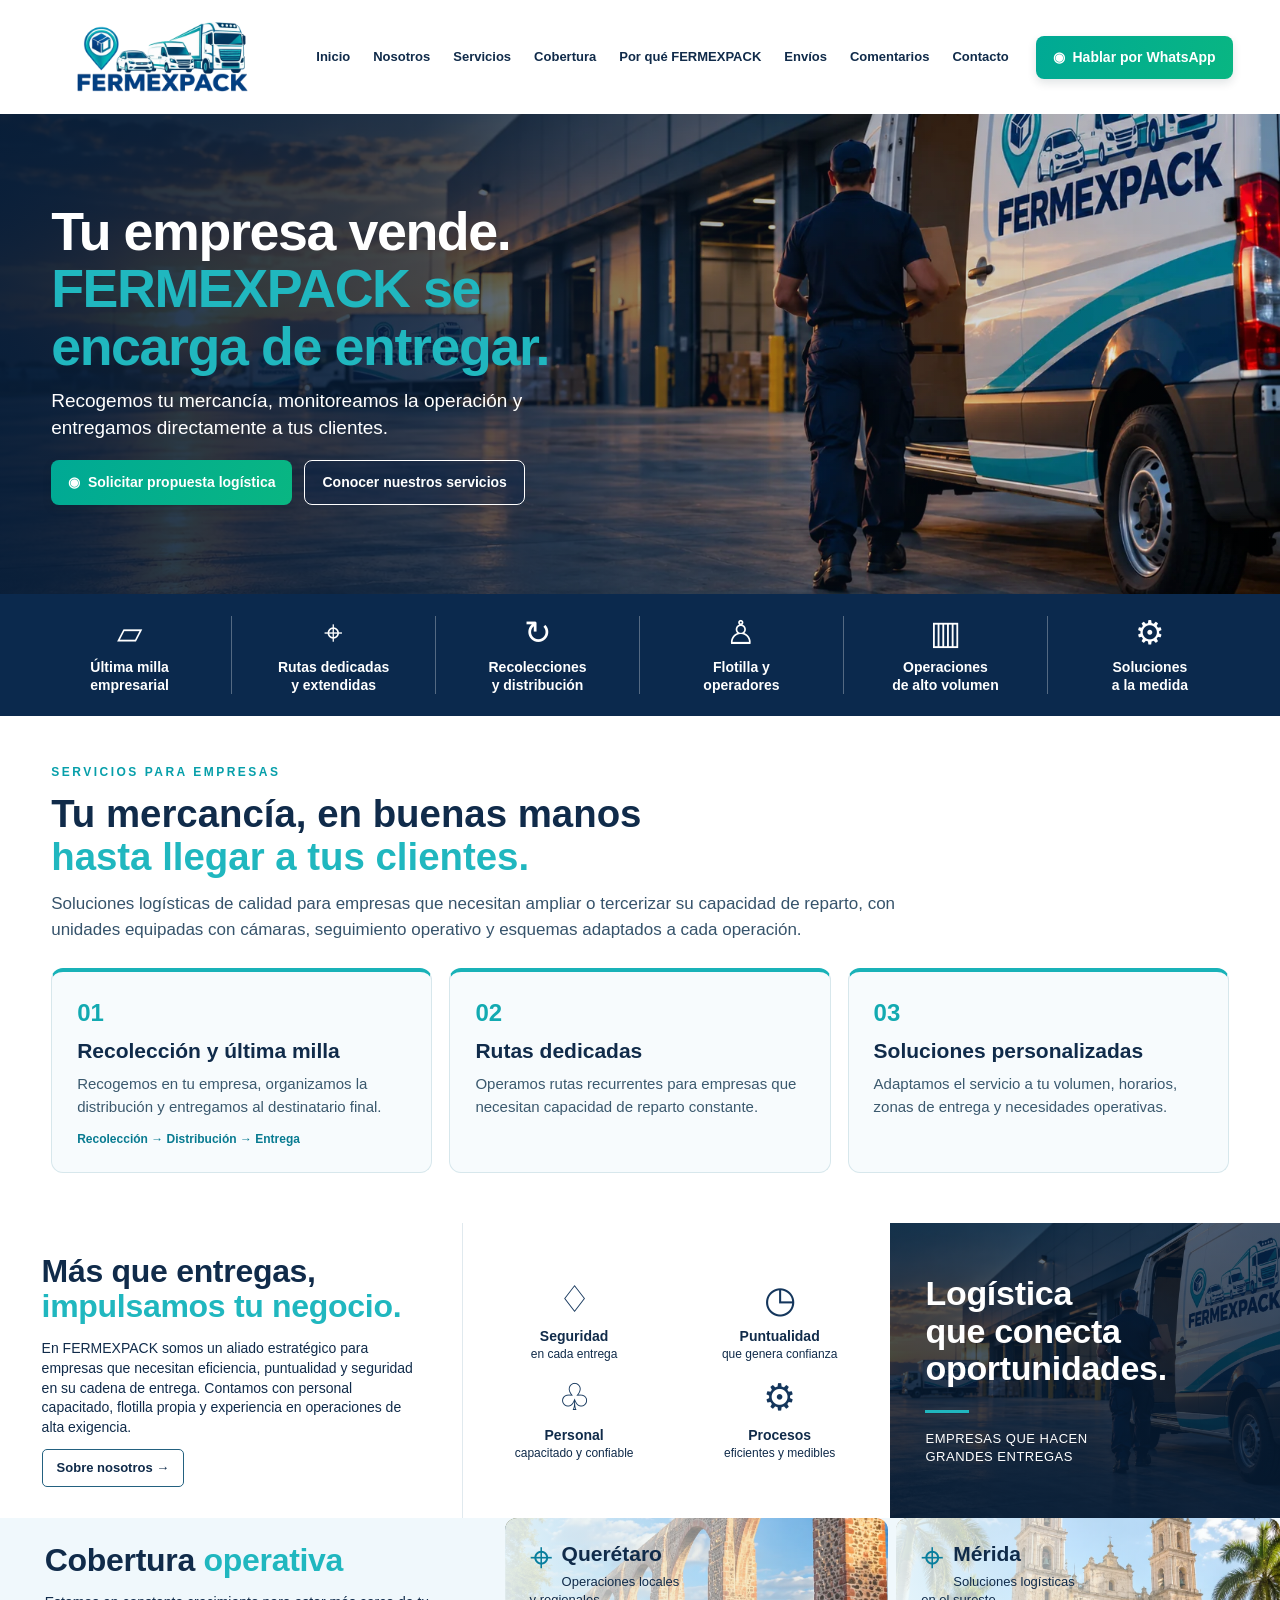
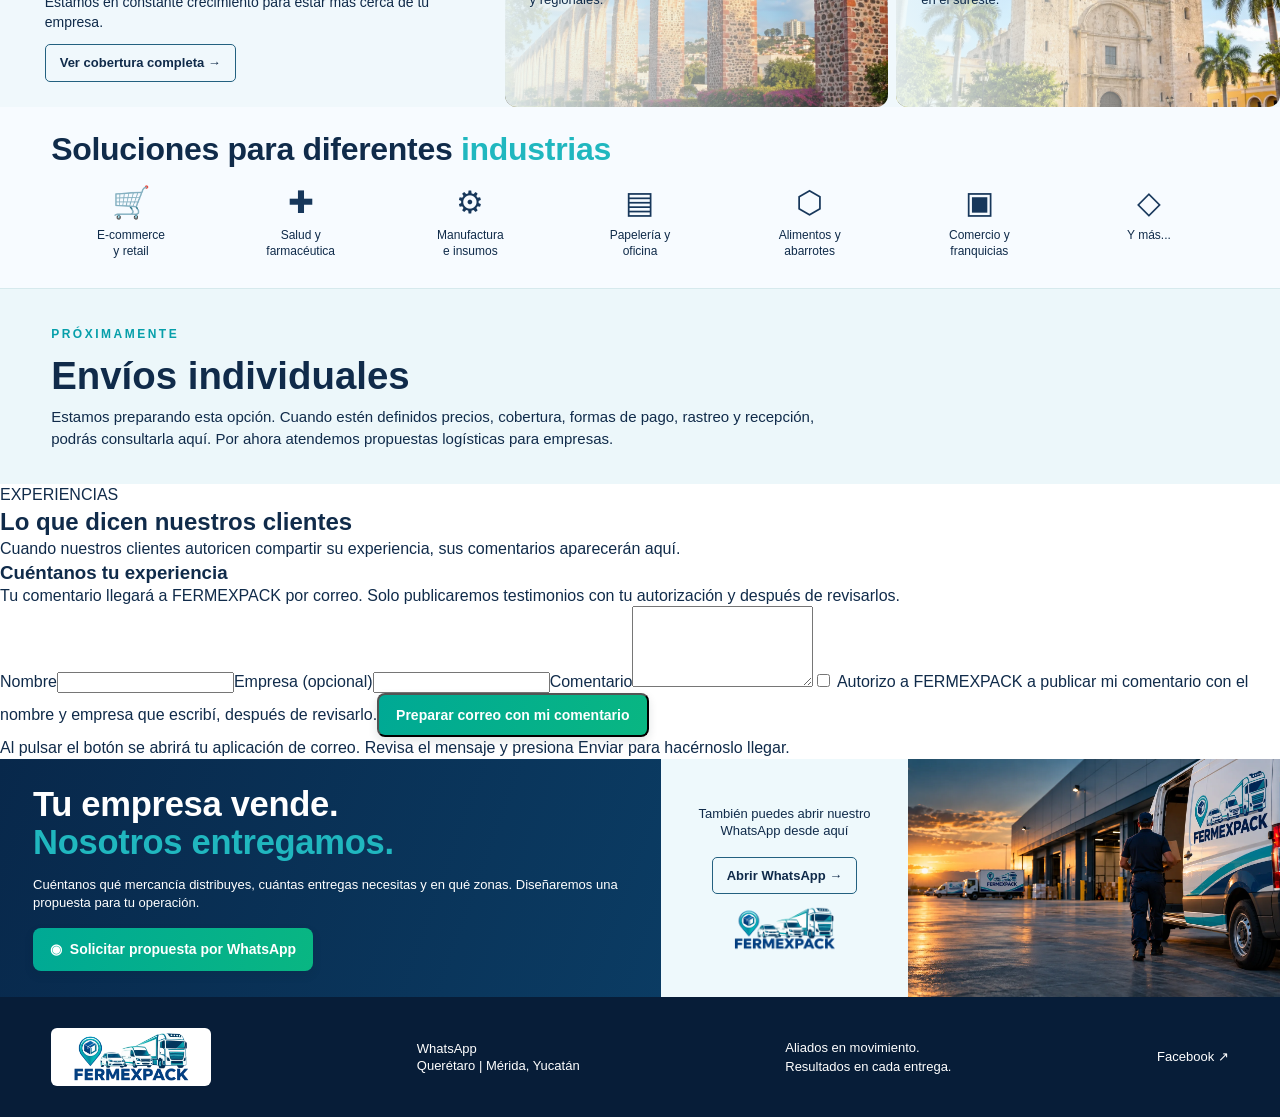
==== index.html @ 45c627aa "Add customer comment intake and search metadata" ====
<!doctype html>
<html lang="es"><head><meta charset="utf-8"><meta name="viewport" content="width=device-width, initial-scale=1"><meta name="description" content="FERMEXPACK: soluciones de última milla y distribución para empresas en Querétaro y Mérida."><title>FERMEXPACK | Soluciones logísticas para empresas</title><link rel="canonical" href="https://fermex.net/"><meta property="og:title" content="FERMEXPACK | Soluciones logísticas para empresas"><meta property="og:description" content="Tu empresa vende. FERMEXPACK se encarga de entregar. Recolección, distribución y última milla para empresas."><meta property="og:image" content="https://fermex.net/hero.webp"><link rel="stylesheet" href="styles.css"></head>
<body>
<header class="header"><a class="brand" href="#inicio" aria-label="FERMEXPACK inicio"><img src="logo.webp" alt="FERMEXPACK"></a><nav aria-label="Navegación principal"><a href="#inicio">Inicio</a><a href="#nosotros">Nosotros</a><a href="#servicios">Servicios</a><a href="#cobertura">Cobertura</a><a href="#porque">Por qué FERMEXPACK</a><a href="#envios">Envíos</a><a href="#comentarios">Comentarios</a><a href="#contacto">Contacto</a></nav><a class="btn green head-btn" href="https://wa.me/message/UJFLVN4UNVBDH1" target="_blank" rel="noopener">◉ &nbsp;Hablar por WhatsApp</a></header>
<main>
<section class="hero" id="inicio"><div class="hero-copy"><h1>Tu empresa vende.<br><em>FERMEXPACK se encarga de entregar.</em></h1><p>Recogemos tu mercancía, monitoreamos la operación y entregamos directamente a tus clientes.</p><div class="actions"><a class="btn green" href="https://wa.me/message/UJFLVN4UNVBDH1" target="_blank" rel="noopener">◉ &nbsp;Solicitar propuesta logística</a><a class="btn outline" href="#servicios">Conocer nuestros servicios</a></div></div></section>
<section class="services" id="servicios" aria-label="Nuestros servicios"><div><span>▱</span>Última milla<br>empresarial</div><div><span>⌖</span>Rutas dedicadas<br>y extendidas</div><div><span>↻</span>Recolecciones<br>y distribución</div><div><span>♙</span>Flotilla y<br>operadores</div><div><span>▥</span>Operaciones<br>de alto volumen</div><div><span>⚙</span>Soluciones<br>a la medida</div></section>
<section class="modalities"><div class="modalities-heading"><span>SERVICIOS PARA EMPRESAS</span><h2>Tu mercancía, en buenas manos<br><em>hasta llegar a tus clientes.</em></h2><p>Soluciones logísticas de calidad para empresas que necesitan ampliar o tercerizar su capacidad de reparto, con unidades equipadas con cámaras, seguimiento operativo y esquemas adaptados a cada operación.</p></div><div class="mode-grid"><article><b>01</b><h3>Recolección y última milla</h3><p>Recogemos en tu empresa, organizamos la distribución y entregamos al destinatario final.</p><div class="flow">Recolección → Distribución → Entrega</div></article><article><b>02</b><h3>Rutas dedicadas</h3><p>Operamos rutas recurrentes para empresas que necesitan capacidad de reparto constante.</p></article><article><b>03</b><h3>Soluciones personalizadas</h3><p>Adaptamos el servicio a tu volumen, horarios, zonas de entrega y necesidades operativas.</p></article></div></section>
<section class="about" id="nosotros"><div class="about-copy"><h2>Más que entregas,<br><em>impulsamos tu negocio.</em></h2><p>En FERMEXPACK somos un aliado estratégico para empresas que necesitan eficiencia, puntualidad y seguridad en su cadena de entrega. Contamos con personal capacitado, flotilla propia y experiencia en operaciones de alta exigencia.</p><a class="small-btn" href="#porque">Sobre nosotros →</a></div><div class="benefits" id="porque"><div><span>♢</span><strong>Seguridad</strong><small>en cada entrega</small></div><div><span>◷</span><strong>Puntualidad</strong><small>que genera confianza</small></div><div><span>♧</span><strong>Personal</strong><small>capacitado y confiable</small></div><div><span>⚙</span><strong>Procesos</strong><small>eficientes y medibles</small></div></div><div class="about-image"><h2>Logística<br>que conecta<br>oportunidades.</h2><i></i><p>EMPRESAS QUE HACEN<br>GRANDES ENTREGAS</p></div></section>
<section class="coverage" id="cobertura"><div class="coverage-intro"><h2>Cobertura <em>operativa</em></h2><p>Estamos en constante crecimiento para estar más cerca de tu empresa.</p><a class="small-btn" href="#contacto">Ver cobertura completa →</a></div><article class="city qro"><span>⌖</span><h3>Querétaro</h3><p>Operaciones locales<br>y regionales.</p></article><article class="city mda"><span>⌖</span><h3>Mérida</h3><p>Soluciones logísticas<br>en el sureste.</p></article></section>
<section class="industries"><h2>Soluciones para diferentes <em>industrias</em></h2><div class="industry-grid"><div><span>🛒</span>E-commerce<br>y retail</div><div><span>✚</span>Salud y<br>farmacéutica</div><div><span>⚙</span>Manufactura<br>e insumos</div><div><span>▤</span>Papelería y<br>oficina</div><div><span>⬡</span>Alimentos y<br>abarrotes</div><div><span>▣</span>Comercio y<br>franquicias</div><div><span>◇</span>Y más...</div></div></section>
<section class="future" id="envios"><span>PRÓXIMAMENTE</span><h2>Envíos individuales</h2><p>Estamos preparando esta opción. Cuando estén definidos precios, cobertura, formas de pago, rastreo y recepción, podrás consultarla aquí. Por ahora atendemos propuestas logísticas para empresas.</p></section>
<section class="reviews" id="comentarios"><div class="reviews-intro"><span>EXPERIENCIAS</span><h2>Lo que dicen nuestros clientes</h2><p>Cuando nuestros clientes autoricen compartir su experiencia, sus comentarios aparecerán aquí.</p></div><div class="reviews-form"><h3>Cuéntanos tu experiencia</h3><p>Tu comentario llegará a FERMEXPACK por correo. Solo publicaremos testimonios con tu autorización y después de revisarlos.</p><form id="comment-form"><label for="review-name">Nombre</label><input id="review-name" name="nombre" required maxlength="80" autocomplete="name"><label for="review-company">Empresa (opcional)</label><input id="review-company" name="empresa" maxlength="100"><label for="review-message">Comentario</label><textarea id="review-message" name="comentario" required maxlength="1000" rows="5"></textarea><label class="review-consent"><input id="review-consent" type="checkbox" required> Autorizo a FERMEXPACK a publicar mi comentario con el nombre y empresa que escribí, después de revisarlo.</label><button class="btn green" type="submit">Preparar correo con mi comentario</button><p class="review-note">Al pulsar el botón se abrirá tu aplicación de correo. Revisa el mensaje y presiona Enviar para hacérnoslo llegar.</p></form></div></section><section class="contact" id="contacto"><div class="contact-copy"><h2>Tu empresa vende.<br><em>Nosotros entregamos.</em></h2><p>Cuéntanos qué mercancía distribuyes, cuántas entregas necesitas y en qué zonas. Diseñaremos una propuesta para tu operación.</p><a class="btn green" href="https://wa.me/message/UJFLVN4UNVBDH1" target="_blank" rel="noopener">◉ &nbsp;Solicitar propuesta por WhatsApp</a></div><div class="contact-card"><p>También puedes abrir nuestro WhatsApp desde aquí</p><a class="small-btn" href="https://wa.me/message/UJFLVN4UNVBDH1" target="_blank" rel="noopener">Abrir WhatsApp →</a><img src="logo.webp" alt="FERMEXPACK"></div><div class="contact-van" aria-hidden="true"></div></section>
</main>
<footer><img src="logo.webp" alt="FERMEXPACK"><div><a href="https://wa.me/message/UJFLVN4UNVBDH1" target="_blank" rel="noopener">WhatsApp</a><br>Querétaro | Mérida, Yucatán</div><p>Aliados en movimiento.<br>Resultados en cada entrega.</p><a href="https://www.facebook.com/share/1Puuy7HUQY/?mibextid=wwXIfr" target="_blank" rel="noopener">Facebook ↗</a></footer>
<script>document.getElementById('comment-form').addEventListener('submit',function(event){event.preventDefault();if(!this.reportValidity())return;const name=document.getElementById('review-name').value.trim(),company=document.getElementById('review-company').value.trim(),message=document.getElementById('review-message').value.trim();if(!name||!message)return;const subject='Comentario para FERMEXPACK';const body='Nombre: '+name+'\nEmpresa: '+(company||'No indicada')+'\n\nComentario:\n'+message+'\n\nAutorizo la publicación de este comentario después de su revisión: Sí';window.location.href='mailto:fermexpack@gmail.com?subject='+encodeURIComponent(subject)+'&body='+encodeURIComponent(body);});</script></body></html>
---- styles.css ----
:root{--navy:#0b2c50;--deep:#071e38;--teal:#20b7bf;--green:#0bae88;--ink:#102b4a}*{box-sizing:border-box}html{scroll-behavior:smooth}body{margin:0;font:16px/1.35 Arial,Helvetica,sans-serif;color:var(--ink)}a{text-decoration:none;color:inherit}h1,h2,h3,p{margin:0}em{font-style:normal;color:var(--teal)}.header{height:114px;display:flex;align-items:center;gap:27px;padding:8px 3.7%;background:white}.brand{flex:none}.brand img{display:block;width:230px;max-height:95px;object-fit:contain}.header nav{display:flex;gap:23px;align-items:center;margin-left:auto;white-space:nowrap;font-size:13px;font-weight:700}.header nav a:hover{color:#049ba8}.btn{display:inline-flex;justify-content:center;align-items:center;min-height:43px;padding:12px 17px;border-radius:8px;font-size:14px;font-weight:700;text-align:center}.green{color:#fff;background:linear-gradient(110deg,#00a995,#09b682);box-shadow:0 4px 10px #001e261f}.head-btn{white-space:nowrap}.hero{min-height:480px;display:flex;align-items:center;color:#fff;background:linear-gradient(90deg,#071d38ee 0%,#071d38c0 33%,#071d3848 60%,#071d3805 100%),url('hero.webp') center 56%/cover}.hero-copy{max-width:565px;padding:35px 4%}.hero h1{font-size:clamp(42px,4.6vw,67px);line-height:1.06;letter-spacing:-1.4px;margin-bottom:13px}.hero p{max-width:460px;font-size:17px;line-height:1.42}.actions{display:flex;gap:12px;flex-wrap:wrap;margin-top:18px}.outline{border:1px solid #fff;color:#fff;background:#0d254766}.services{display:grid;grid-template-columns:repeat(6,1fr);background:#0b294d;color:#fff;padding:22px 2.2%}.services>div{text-align:center;border-right:1px solid #ffffff4d;padding:0 10px;font-size:14px;font-weight:600;line-height:1.3}.services>div:last-child{border:0}.services span{display:block;font-size:33px;font-weight:400;line-height:1;margin-bottom:9px}.about{display:grid;grid-template-columns:1.08fr 1fr .91fr;min-height:260px}.about-copy{padding:31px 9%}.about h2,.coverage h2,.industries h2,.contact h2{font-size:clamp(27px,2.5vw,37px);line-height:1.1;margin-bottom:15px;letter-spacing:-.3px}.about-copy p,.coverage-intro p{font-size:14px;line-height:1.4;margin-bottom:12px}.small-btn{display:inline-block;border:1px solid #236180;border-radius:5px;padding:9px 14px;font-weight:700;font-size:13px}.benefits{display:grid;grid-template-columns:1fr 1fr;align-content:center;gap:16px;padding:16px;border-left:1px solid #e0e9ee;text-align:center}.benefits>div{display:flex;flex-direction:column;align-items:center}.benefits span{font-size:37px;line-height:1.1;color:#14365c;margin-bottom:7px}.benefits strong{font-size:14px}.benefits small{font-size:12px}.about-image{display:flex;flex-direction:column;justify-content:center;padding:28px 9%;color:#fff;background:linear-gradient(#061c35a0,#061c35df),url('hero.webp') 82% center/cover}.about-image h2{font-size:34px}.about-image i{width:44px;height:3px;background:var(--teal);margin:8px 0 17px}.about-image p{font-size:13px;letter-spacing:.5px}.coverage{display:grid;grid-template-columns:1.1fr .85fr .85fr;gap:8px;background:#f0f8fc}.coverage-intro{padding:25px 9%}.city{min-height:175px;position:relative;overflow:hidden;border-radius:12px;padding:19px 25px;background-position:center;background-size:cover}.city:before{content:"";position:absolute;inset:0;background:linear-gradient(90deg,#eef9fbe8,#eef9fb66 66%,#eef9fb00)}.city>*{position:relative}.city span{float:left;margin-right:9px;color:#087e9d;font-size:40px;line-height:1}.city h3{font-size:21px;margin:3px 0 5px}.city p{font-size:13px}.qro{background-image:url('queretaro.webp')}.mda{background-image:url('merida.webp')}.industries{background:#f7fbff;padding:25px 4% 29px}.industries h2{margin-bottom:20px}.industry-grid{display:grid;grid-template-columns:repeat(7,1fr);gap:10px;text-align:center}.industry-grid div{font-size:12px}.industry-grid span{display:block;font-size:31px;color:#17375b;margin-bottom:9px;line-height:1}.contact{display:grid;grid-template-columns:1.6fr .6fr .9fr;min-height:220px;color:#fff;background:linear-gradient(110deg,#08284b,#0d4c77)}.contact-copy{padding:26px 5%}.contact h2{font-size:clamp(29px,2.7vw,40px)}.contact p{font-size:13px;margin-bottom:17px}.contact-card{display:flex;flex-direction:column;align-items:center;justify-content:center;text-align:center;background:#eef9fc;color:var(--ink);padding:15px}.contact-card p{max-width:180px}.contact-card img{width:135px;margin-top:12px}.contact-van{background:url('hero.webp') 86% 38%/cover}footer{display:flex;align-items:center;justify-content:space-between;gap:25px;background:#071d38;color:#fff;min-height:120px;padding:15px 4%;font-size:13px}footer img{width:160px;background:#fff;border-radius:6px;padding:3px}footer p{line-height:1.5}
@media(max-width:1160px){.header{height:auto;flex-wrap:wrap}.brand img{width:185px}.header nav{order:3;width:100%;justify-content:center;flex-wrap:wrap;margin:0;padding:7px 0}.head-btn{margin-left:auto}.services{grid-template-columns:repeat(3,1fr);row-gap:17px}.services>div:nth-child(3){border:0}}
@media(max-width:760px){.header{gap:8px;padding:10px 5%}.brand img{width:145px}.head-btn{font-size:11px;padding:9px;min-height:35px}.header nav{gap:10px;font-size:11px}.hero{min-height:560px;align-items:flex-end;background-position:67% center;background-image:linear-gradient(0deg,#071d38f5 0%,#071d38d4 48%,#071d3820 100%),url('hero.webp')}.hero-copy{padding:25px 6%}.hero h1{font-size:43px}.hero p{font-size:15px}.services{grid-template-columns:repeat(2,1fr)}.services>div:nth-child(3){border-right:1px solid #ffffff4d}.services>div:nth-child(2n){border:0}.about,.coverage,.contact{grid-template-columns:1fr}.about-copy{padding:30px 6%}.benefits{border:0;min-height:245px}.about-image{min-height:210px}.coverage-intro{padding:24px 6%}.city{min-height:185px}.industry-grid{grid-template-columns:repeat(3,1fr);row-gap:25px}.industries{padding:25px 6%}.contact-copy{padding:30px 6%}.contact-card{min-height:155px}.contact-van{min-height:180px}footer{flex-wrap:wrap;padding:20px 6%}}

.hero-copy{max-width:700px}.hero h1{font-size:clamp(41px,4.2vw,63px);line-height:1.07}.hero p{max-width:570px;font-size:19px}.modalities{padding:44px 4% 50px;background:#fff}.modalities-heading{max-width:860px;margin-bottom:24px}.modalities-heading span,.future>span{font-size:12px;font-weight:800;letter-spacing:2.5px;color:#069faa}.modalities h2,.future h2{font-size:clamp(29px,3vw,41px);line-height:1.12;margin:10px 0 13px}.modalities-heading p{font-size:17px;line-height:1.55;color:#36536b}.mode-grid{display:grid;grid-template-columns:repeat(3,1fr);gap:17px}.mode-grid article{min-height:200px;padding:25px;border:1px solid #d7e7ec;border-top:4px solid #19b2b8;border-radius:12px;background:#f7fbfd}.mode-grid b{font-size:24px;color:#13aab1}.mode-grid h3{font-size:21px;margin:8px 0}.mode-grid p{font-size:15px;line-height:1.48;color:#3b596e}.flow{font-size:12px;font-weight:700;color:#087b91;margin-top:13px}.future{padding:33px 4%;background:#ecf7fa;border-top:1px solid #d6e9ed}.future p{font-size:15px;line-height:1.5;max-width:800px}.future h2{margin-bottom:9px}@media(max-width:760px){.hero-copy{max-width:none}.hero h1{font-size:clamp(37px,9vw,45px)}.hero p{font-size:16px}.modalities{padding:35px 6%}.mode-grid{grid-template-columns:1fr}.mode-grid article{min-height:0}.future{padding:32px 6%}}
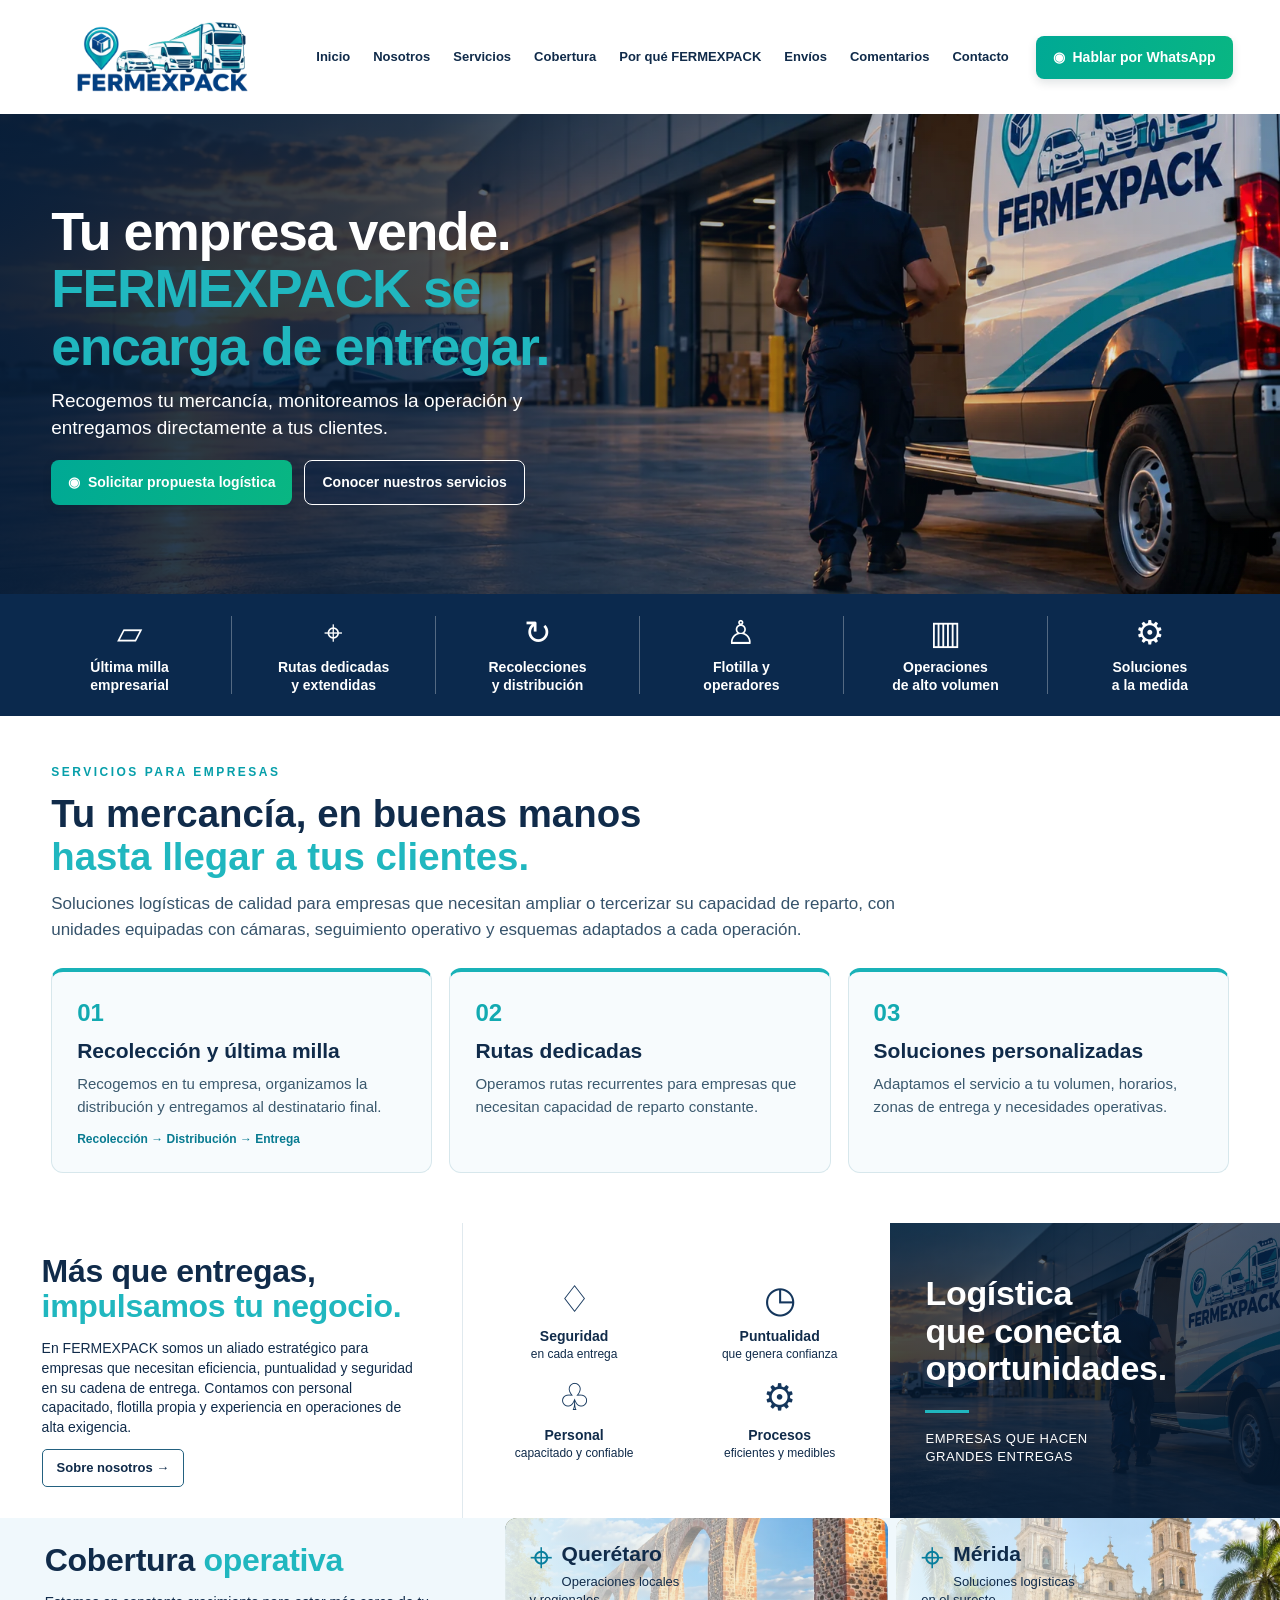
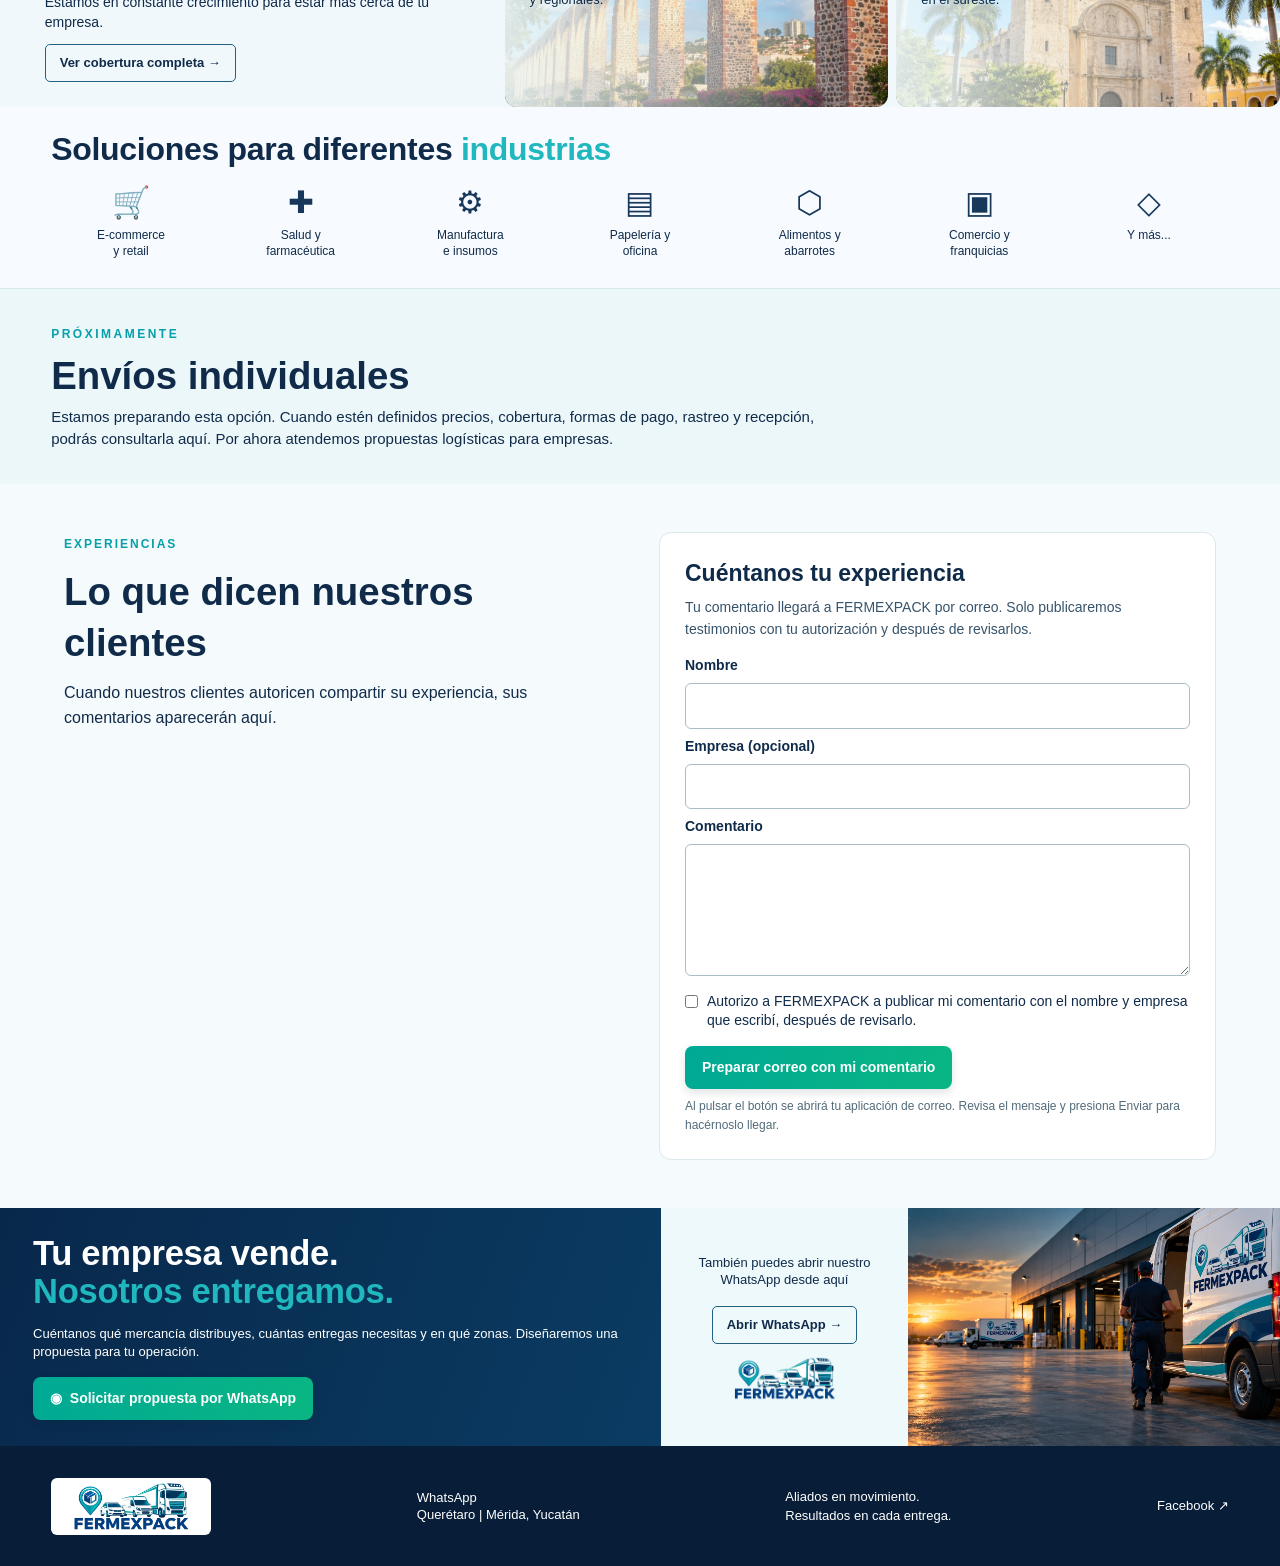
==== commit 86cff3c5: "Keep preview metadata until custom domain is connected" ====
--- a/index.html
+++ b/index.html
@@ -1,5 +1,5 @@
 <!doctype html>
-<html lang="es"><head><meta charset="utf-8"><meta name="viewport" content="width=device-width, initial-scale=1"><meta name="description" content="FERMEXPACK: soluciones de última milla y distribución para empresas en Querétaro y Mérida."><title>FERMEXPACK | Soluciones logísticas para empresas</title><link rel="canonical" href="https://fermex.net/"><meta property="og:title" content="FERMEXPACK | Soluciones logísticas para empresas"><meta property="og:description" content="Tu empresa vende. FERMEXPACK se encarga de entregar. Recolección, distribución y última milla para empresas."><meta property="og:image" content="https://fermex.net/hero.webp"><link rel="stylesheet" href="styles.css"></head>
+<html lang="es"><head><meta charset="utf-8"><meta name="viewport" content="width=device-width, initial-scale=1"><meta name="description" content="FERMEXPACK: soluciones de última milla y distribución para empresas en Querétaro y Mérida."><title>FERMEXPACK | Soluciones logísticas para empresas</title><meta property="og:title" content="FERMEXPACK | Soluciones logísticas para empresas"><meta property="og:description" content="Tu empresa vende. FERMEXPACK se encarga de entregar. Recolección, distribución y última milla para empresas."><meta property="og:image" content="https://fermexpack-web.pages.dev/hero.webp"><link rel="stylesheet" href="styles.css"></head>
 <body>
 <header class="header"><a class="brand" href="#inicio" aria-label="FERMEXPACK inicio"><img src="logo.webp" alt="FERMEXPACK"></a><nav aria-label="Navegación principal"><a href="#inicio">Inicio</a><a href="#nosotros">Nosotros</a><a href="#servicios">Servicios</a><a href="#cobertura">Cobertura</a><a href="#porque">Por qué FERMEXPACK</a><a href="#envios">Envíos</a><a href="#comentarios">Comentarios</a><a href="#contacto">Contacto</a></nav><a class="btn green head-btn" href="https://wa.me/message/UJFLVN4UNVBDH1" target="_blank" rel="noopener">◉ &nbsp;Hablar por WhatsApp</a></header>
 <main>
--- a/styles.css
+++ b/styles.css
@@ -3,3 +3,5 @@
 @media(max-width:760px){.header{gap:8px;padding:10px 5%}.brand img{width:145px}.head-btn{font-size:11px;padding:9px;min-height:35px}.header nav{gap:10px;font-size:11px}.hero{min-height:560px;align-items:flex-end;background-position:67% center;background-image:linear-gradient(0deg,#071d38f5 0%,#071d38d4 48%,#071d3820 100%),url('hero.webp')}.hero-copy{padding:25px 6%}.hero h1{font-size:43px}.hero p{font-size:15px}.services{grid-template-columns:repeat(2,1fr)}.services>div:nth-child(3){border-right:1px solid #ffffff4d}.services>div:nth-child(2n){border:0}.about,.coverage,.contact{grid-template-columns:1fr}.about-copy{padding:30px 6%}.benefits{border:0;min-height:245px}.about-image{min-height:210px}.coverage-intro{padding:24px 6%}.city{min-height:185px}.industry-grid{grid-template-columns:repeat(3,1fr);row-gap:25px}.industries{padding:25px 6%}.contact-copy{padding:30px 6%}.contact-card{min-height:155px}.contact-van{min-height:180px}footer{flex-wrap:wrap;padding:20px 6%}}
 
 .hero-copy{max-width:700px}.hero h1{font-size:clamp(41px,4.2vw,63px);line-height:1.07}.hero p{max-width:570px;font-size:19px}.modalities{padding:44px 4% 50px;background:#fff}.modalities-heading{max-width:860px;margin-bottom:24px}.modalities-heading span,.future>span{font-size:12px;font-weight:800;letter-spacing:2.5px;color:#069faa}.modalities h2,.future h2{font-size:clamp(29px,3vw,41px);line-height:1.12;margin:10px 0 13px}.modalities-heading p{font-size:17px;line-height:1.55;color:#36536b}.mode-grid{display:grid;grid-template-columns:repeat(3,1fr);gap:17px}.mode-grid article{min-height:200px;padding:25px;border:1px solid #d7e7ec;border-top:4px solid #19b2b8;border-radius:12px;background:#f7fbfd}.mode-grid b{font-size:24px;color:#13aab1}.mode-grid h3{font-size:21px;margin:8px 0}.mode-grid p{font-size:15px;line-height:1.48;color:#3b596e}.flow{font-size:12px;font-weight:700;color:#087b91;margin-top:13px}.future{padding:33px 4%;background:#ecf7fa;border-top:1px solid #d6e9ed}.future p{font-size:15px;line-height:1.5;max-width:800px}.future h2{margin-bottom:9px}@media(max-width:760px){.hero-copy{max-width:none}.hero h1{font-size:clamp(37px,9vw,45px)}.hero p{font-size:16px}.modalities{padding:35px 6%}.mode-grid{grid-template-columns:1fr}.mode-grid article{min-height:0}.future{padding:32px 6%}}
+
+.reviews{display:grid;grid-template-columns:1fr 1fr;gap:38px;padding:48px 5%;background:#f5fafc}.reviews-intro{max-width:520px}.reviews-intro span{font-size:12px;font-weight:800;letter-spacing:2px;color:#069faa}.reviews h2{font-size:clamp(29px,3vw,40px);margin:12px 0}.reviews p{line-height:1.55}.reviews-form{background:#fff;border:1px solid #dbe8ec;border-radius:12px;padding:25px}.reviews-form h3{font-size:23px;margin-bottom:8px}.reviews-form>p{font-size:14px;color:#36536b;margin-bottom:16px}.reviews-form form{display:flex;flex-direction:column;gap:8px}.reviews-form label{font-size:14px;font-weight:700}.reviews-form input:not([type=checkbox]),.reviews-form textarea{width:100%;padding:11px;border:1px solid #a9bdc7;border-radius:6px;font:inherit}.review-consent{display:flex;gap:9px;align-items:flex-start;margin:8px 0;font-weight:400!important}.review-consent input{margin:3px 0 0;flex:none}.reviews-form button{border:0;cursor:pointer;align-self:flex-start}.review-note{font-size:12px;color:#526b79}@media(max-width:760px){.reviews{grid-template-columns:1fr;gap:20px;padding:35px 6%}.reviews-form{padding:20px}}
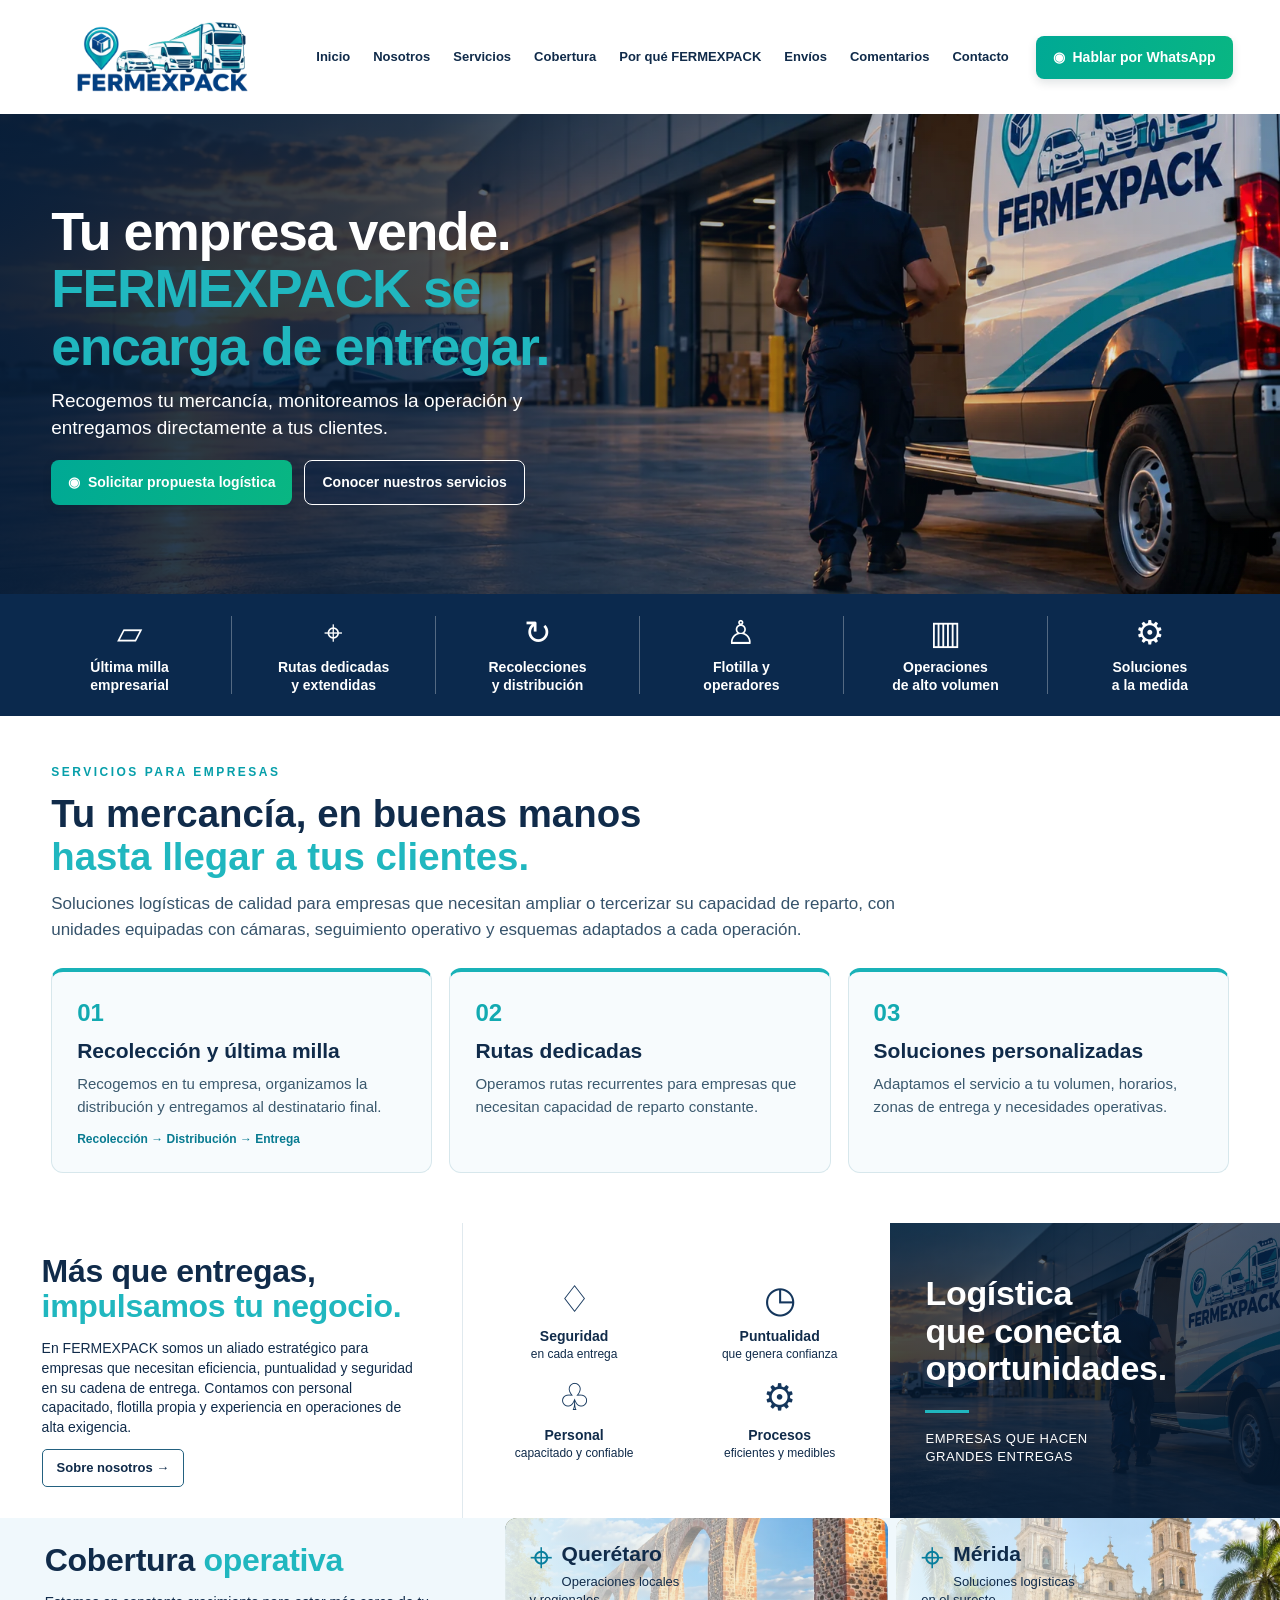
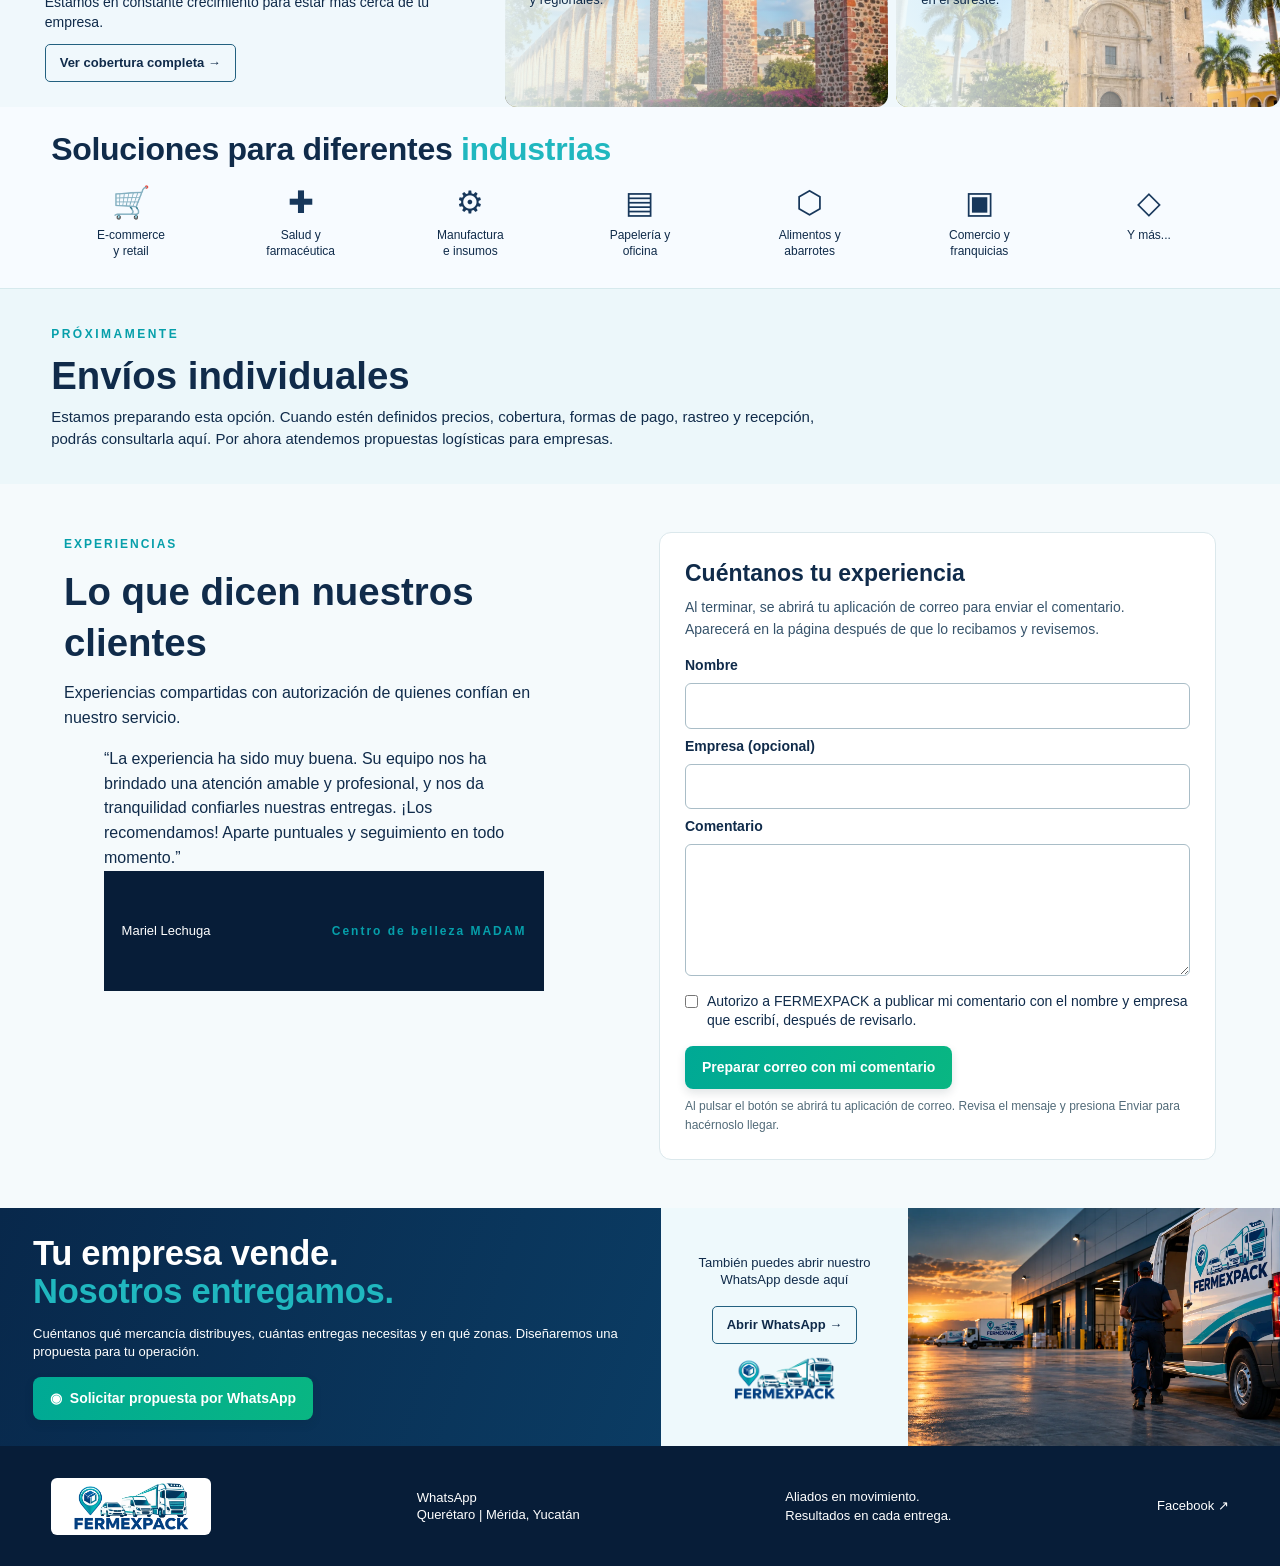
==== commit 0b210944: "Publish approved customer testimonial and clarify email submission" ====
--- a/index.html
+++ b/index.html
@@ -10,7 +10,7 @@
 <section class="coverage" id="cobertura"><div class="coverage-intro"><h2>Cobertura <em>operativa</em></h2><p>Estamos en constante crecimiento para estar más cerca de tu empresa.</p><a class="small-btn" href="#contacto">Ver cobertura completa →</a></div><article class="city qro"><span>⌖</span><h3>Querétaro</h3><p>Operaciones locales<br>y regionales.</p></article><article class="city mda"><span>⌖</span><h3>Mérida</h3><p>Soluciones logísticas<br>en el sureste.</p></article></section>
 <section class="industries"><h2>Soluciones para diferentes <em>industrias</em></h2><div class="industry-grid"><div><span>🛒</span>E-commerce<br>y retail</div><div><span>✚</span>Salud y<br>farmacéutica</div><div><span>⚙</span>Manufactura<br>e insumos</div><div><span>▤</span>Papelería y<br>oficina</div><div><span>⬡</span>Alimentos y<br>abarrotes</div><div><span>▣</span>Comercio y<br>franquicias</div><div><span>◇</span>Y más...</div></div></section>
 <section class="future" id="envios"><span>PRÓXIMAMENTE</span><h2>Envíos individuales</h2><p>Estamos preparando esta opción. Cuando estén definidos precios, cobertura, formas de pago, rastreo y recepción, podrás consultarla aquí. Por ahora atendemos propuestas logísticas para empresas.</p></section>
-<section class="reviews" id="comentarios"><div class="reviews-intro"><span>EXPERIENCIAS</span><h2>Lo que dicen nuestros clientes</h2><p>Cuando nuestros clientes autoricen compartir su experiencia, sus comentarios aparecerán aquí.</p></div><div class="reviews-form"><h3>Cuéntanos tu experiencia</h3><p>Tu comentario llegará a FERMEXPACK por correo. Solo publicaremos testimonios con tu autorización y después de revisarlos.</p><form id="comment-form"><label for="review-name">Nombre</label><input id="review-name" name="nombre" required maxlength="80" autocomplete="name"><label for="review-company">Empresa (opcional)</label><input id="review-company" name="empresa" maxlength="100"><label for="review-message">Comentario</label><textarea id="review-message" name="comentario" required maxlength="1000" rows="5"></textarea><label class="review-consent"><input id="review-consent" type="checkbox" required> Autorizo a FERMEXPACK a publicar mi comentario con el nombre y empresa que escribí, después de revisarlo.</label><button class="btn green" type="submit">Preparar correo con mi comentario</button><p class="review-note">Al pulsar el botón se abrirá tu aplicación de correo. Revisa el mensaje y presiona Enviar para hacérnoslo llegar.</p></form></div></section><section class="contact" id="contacto"><div class="contact-copy"><h2>Tu empresa vende.<br><em>Nosotros entregamos.</em></h2><p>Cuéntanos qué mercancía distribuyes, cuántas entregas necesitas y en qué zonas. Diseñaremos una propuesta para tu operación.</p><a class="btn green" href="https://wa.me/message/UJFLVN4UNVBDH1" target="_blank" rel="noopener">◉ &nbsp;Solicitar propuesta por WhatsApp</a></div><div class="contact-card"><p>También puedes abrir nuestro WhatsApp desde aquí</p><a class="small-btn" href="https://wa.me/message/UJFLVN4UNVBDH1" target="_blank" rel="noopener">Abrir WhatsApp →</a><img src="logo.webp" alt="FERMEXPACK"></div><div class="contact-van" aria-hidden="true"></div></section>
+<section class="reviews" id="comentarios"><div class="reviews-intro"><span>EXPERIENCIAS</span><h2>Lo que dicen nuestros clientes</h2><p>Experiencias compartidas con autorización de quienes confían en nuestro servicio.</p><blockquote class="review-quote"><p>“La experiencia ha sido muy buena. Su equipo nos ha brindado una atención amable y profesional, y nos da tranquilidad confiarles nuestras entregas. ¡Los recomendamos! Aparte puntuales y seguimiento en todo momento.”</p><footer>Mariel Lechuga <span>Centro de belleza MADAM</span></footer></blockquote></div><div class="reviews-form"><h3>Cuéntanos tu experiencia</h3><p>Al terminar, se abrirá tu aplicación de correo para enviar el comentario. Aparecerá en la página después de que lo recibamos y revisemos.</p><form id="comment-form"><label for="review-name">Nombre</label><input id="review-name" name="nombre" required maxlength="80" autocomplete="name"><label for="review-company">Empresa (opcional)</label><input id="review-company" name="empresa" maxlength="100"><label for="review-message">Comentario</label><textarea id="review-message" name="comentario" required maxlength="1000" rows="5"></textarea><label class="review-consent"><input id="review-consent" type="checkbox" required> Autorizo a FERMEXPACK a publicar mi comentario con el nombre y empresa que escribí, después de revisarlo.</label><button class="btn green" type="submit">Preparar correo con mi comentario</button><p class="review-note">Al pulsar el botón se abrirá tu aplicación de correo. Revisa el mensaje y presiona Enviar para hacérnoslo llegar.</p></form></div></section><section class="contact" id="contacto"><div class="contact-copy"><h2>Tu empresa vende.<br><em>Nosotros entregamos.</em></h2><p>Cuéntanos qué mercancía distribuyes, cuántas entregas necesitas y en qué zonas. Diseñaremos una propuesta para tu operación.</p><a class="btn green" href="https://wa.me/message/UJFLVN4UNVBDH1" target="_blank" rel="noopener">◉ &nbsp;Solicitar propuesta por WhatsApp</a></div><div class="contact-card"><p>También puedes abrir nuestro WhatsApp desde aquí</p><a class="small-btn" href="https://wa.me/message/UJFLVN4UNVBDH1" target="_blank" rel="noopener">Abrir WhatsApp →</a><img src="logo.webp" alt="FERMEXPACK"></div><div class="contact-van" aria-hidden="true"></div></section>
 </main>
 <footer><img src="logo.webp" alt="FERMEXPACK"><div><a href="https://wa.me/message/UJFLVN4UNVBDH1" target="_blank" rel="noopener">WhatsApp</a><br>Querétaro | Mérida, Yucatán</div><p>Aliados en movimiento.<br>Resultados en cada entrega.</p><a href="https://www.facebook.com/share/1Puuy7HUQY/?mibextid=wwXIfr" target="_blank" rel="noopener">Facebook ↗</a></footer>
 <script>document.getElementById('comment-form').addEventListener('submit',function(event){event.preventDefault();if(!this.reportValidity())return;const name=document.getElementById('review-name').value.trim(),company=document.getElementById('review-company').value.trim(),message=document.getElementById('review-message').value.trim();if(!name||!message)return;const subject='Comentario para FERMEXPACK';const body='Nombre: '+name+'\nEmpresa: '+(company||'No indicada')+'\n\nComentario:\n'+message+'\n\nAutorizo la publicación de este comentario después de su revisión: Sí';window.location.href='mailto:fermexpack@gmail.com?subject='+encodeURIComponent(subject)+'&body='+encodeURIComponent(body);});</script></body></html>
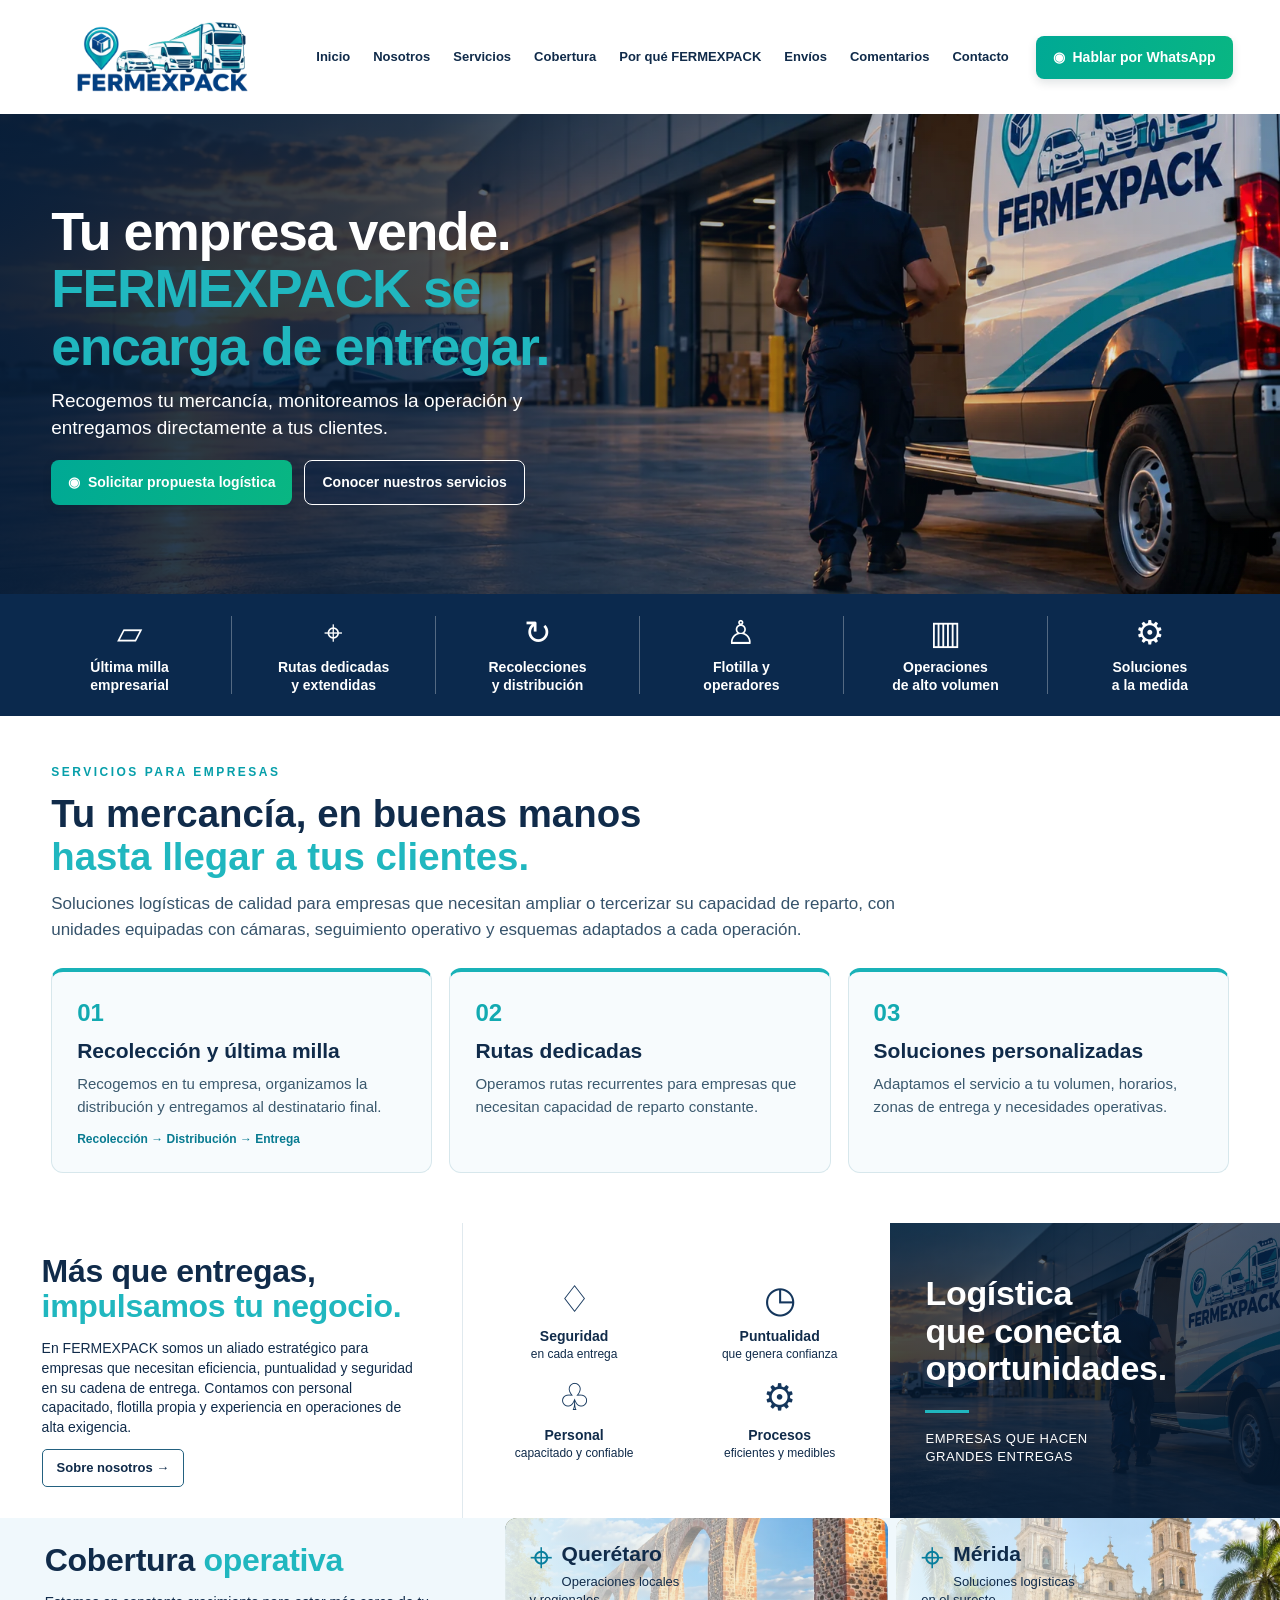
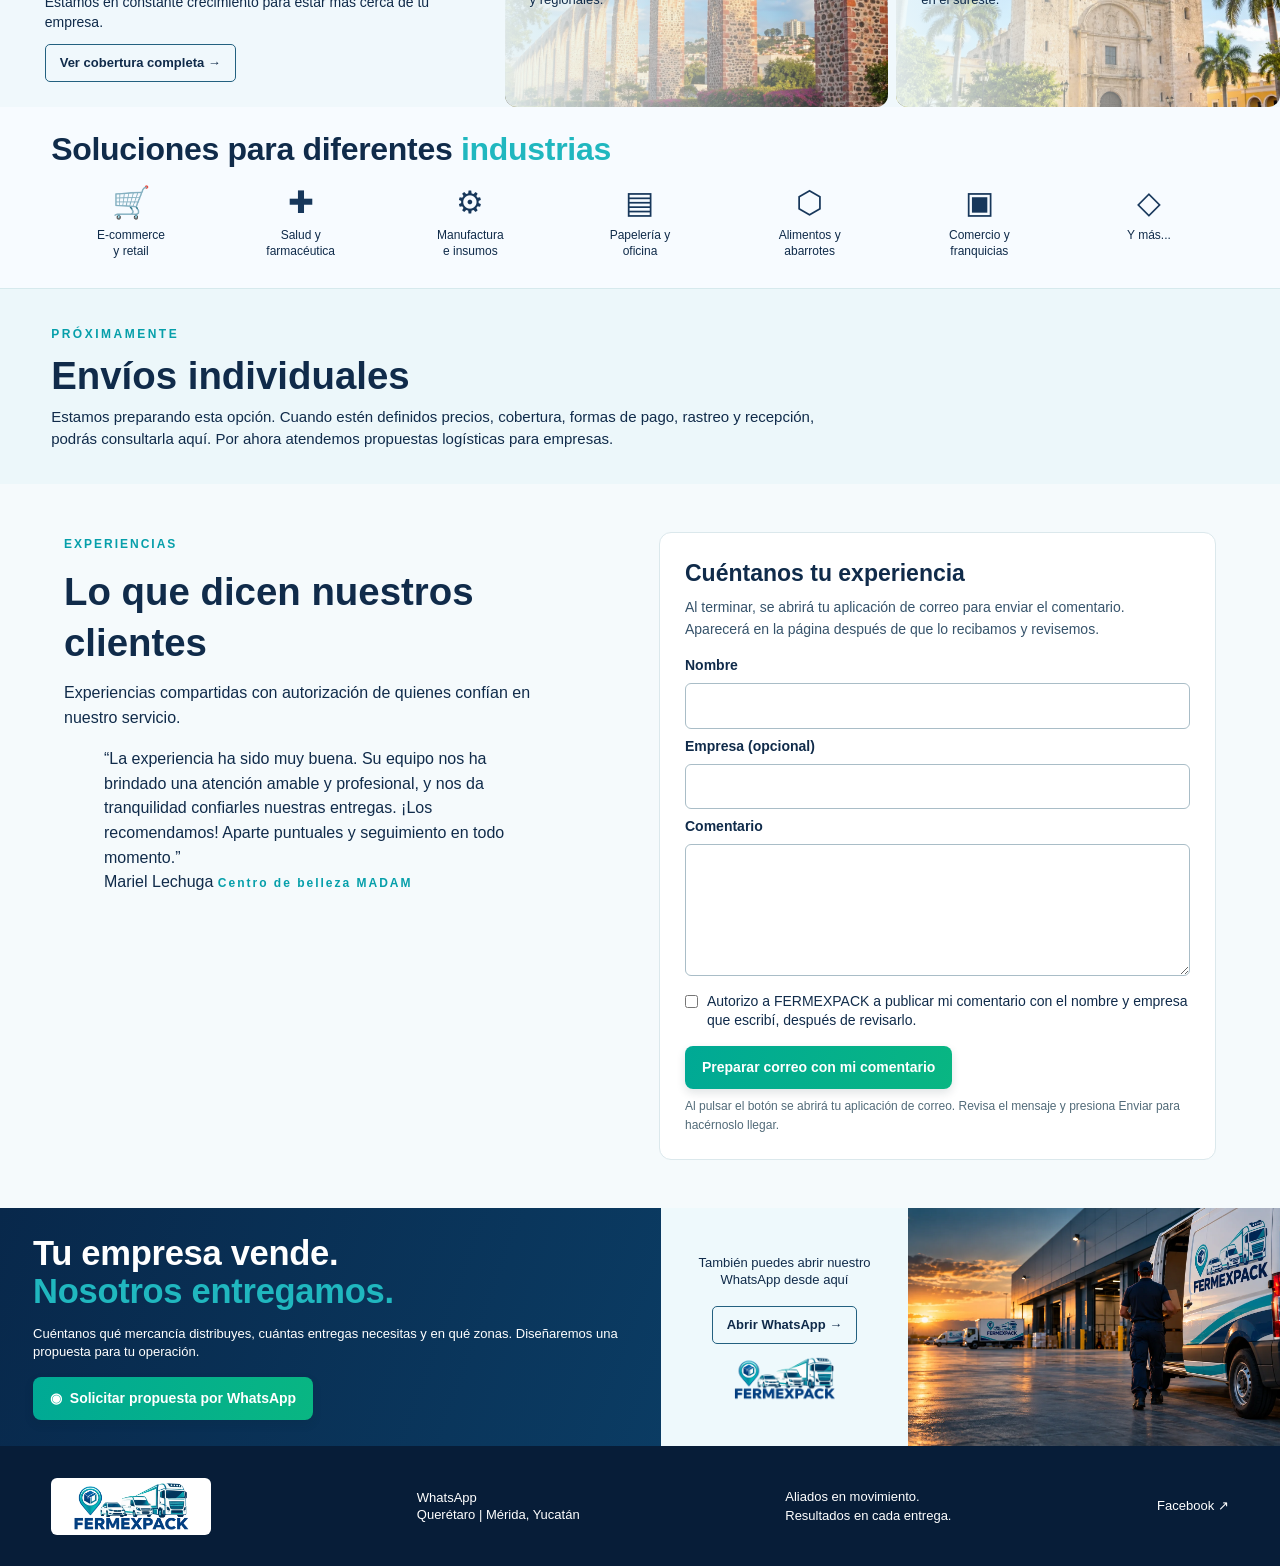
==== commit 65618763: "Use testimonial author block" ====
--- a/index.html
+++ b/index.html
@@ -10,7 +10,7 @@
 <section class="coverage" id="cobertura"><div class="coverage-intro"><h2>Cobertura <em>operativa</em></h2><p>Estamos en constante crecimiento para estar más cerca de tu empresa.</p><a class="small-btn" href="#contacto">Ver cobertura completa →</a></div><article class="city qro"><span>⌖</span><h3>Querétaro</h3><p>Operaciones locales<br>y regionales.</p></article><article class="city mda"><span>⌖</span><h3>Mérida</h3><p>Soluciones logísticas<br>en el sureste.</p></article></section>
 <section class="industries"><h2>Soluciones para diferentes <em>industrias</em></h2><div class="industry-grid"><div><span>🛒</span>E-commerce<br>y retail</div><div><span>✚</span>Salud y<br>farmacéutica</div><div><span>⚙</span>Manufactura<br>e insumos</div><div><span>▤</span>Papelería y<br>oficina</div><div><span>⬡</span>Alimentos y<br>abarrotes</div><div><span>▣</span>Comercio y<br>franquicias</div><div><span>◇</span>Y más...</div></div></section>
 <section class="future" id="envios"><span>PRÓXIMAMENTE</span><h2>Envíos individuales</h2><p>Estamos preparando esta opción. Cuando estén definidos precios, cobertura, formas de pago, rastreo y recepción, podrás consultarla aquí. Por ahora atendemos propuestas logísticas para empresas.</p></section>
-<section class="reviews" id="comentarios"><div class="reviews-intro"><span>EXPERIENCIAS</span><h2>Lo que dicen nuestros clientes</h2><p>Experiencias compartidas con autorización de quienes confían en nuestro servicio.</p><blockquote class="review-quote"><p>“La experiencia ha sido muy buena. Su equipo nos ha brindado una atención amable y profesional, y nos da tranquilidad confiarles nuestras entregas. ¡Los recomendamos! Aparte puntuales y seguimiento en todo momento.”</p><footer>Mariel Lechuga <span>Centro de belleza MADAM</span></footer></blockquote></div><div class="reviews-form"><h3>Cuéntanos tu experiencia</h3><p>Al terminar, se abrirá tu aplicación de correo para enviar el comentario. Aparecerá en la página después de que lo recibamos y revisemos.</p><form id="comment-form"><label for="review-name">Nombre</label><input id="review-name" name="nombre" required maxlength="80" autocomplete="name"><label for="review-company">Empresa (opcional)</label><input id="review-company" name="empresa" maxlength="100"><label for="review-message">Comentario</label><textarea id="review-message" name="comentario" required maxlength="1000" rows="5"></textarea><label class="review-consent"><input id="review-consent" type="checkbox" required> Autorizo a FERMEXPACK a publicar mi comentario con el nombre y empresa que escribí, después de revisarlo.</label><button class="btn green" type="submit">Preparar correo con mi comentario</button><p class="review-note">Al pulsar el botón se abrirá tu aplicación de correo. Revisa el mensaje y presiona Enviar para hacérnoslo llegar.</p></form></div></section><section class="contact" id="contacto"><div class="contact-copy"><h2>Tu empresa vende.<br><em>Nosotros entregamos.</em></h2><p>Cuéntanos qué mercancía distribuyes, cuántas entregas necesitas y en qué zonas. Diseñaremos una propuesta para tu operación.</p><a class="btn green" href="https://wa.me/message/UJFLVN4UNVBDH1" target="_blank" rel="noopener">◉ &nbsp;Solicitar propuesta por WhatsApp</a></div><div class="contact-card"><p>También puedes abrir nuestro WhatsApp desde aquí</p><a class="small-btn" href="https://wa.me/message/UJFLVN4UNVBDH1" target="_blank" rel="noopener">Abrir WhatsApp →</a><img src="logo.webp" alt="FERMEXPACK"></div><div class="contact-van" aria-hidden="true"></div></section>
+<section class="reviews" id="comentarios"><div class="reviews-intro"><span>EXPERIENCIAS</span><h2>Lo que dicen nuestros clientes</h2><p>Experiencias compartidas con autorización de quienes confían en nuestro servicio.</p><blockquote class="review-quote"><p>“La experiencia ha sido muy buena. Su equipo nos ha brindado una atención amable y profesional, y nos da tranquilidad confiarles nuestras entregas. ¡Los recomendamos! Aparte puntuales y seguimiento en todo momento.”</p><div class="review-author">Mariel Lechuga <span>Centro de belleza MADAM</span></div></blockquote></div><div class="reviews-form"><h3>Cuéntanos tu experiencia</h3><p>Al terminar, se abrirá tu aplicación de correo para enviar el comentario. Aparecerá en la página después de que lo recibamos y revisemos.</p><form id="comment-form"><label for="review-name">Nombre</label><input id="review-name" name="nombre" required maxlength="80" autocomplete="name"><label for="review-company">Empresa (opcional)</label><input id="review-company" name="empresa" maxlength="100"><label for="review-message">Comentario</label><textarea id="review-message" name="comentario" required maxlength="1000" rows="5"></textarea><label class="review-consent"><input id="review-consent" type="checkbox" required> Autorizo a FERMEXPACK a publicar mi comentario con el nombre y empresa que escribí, después de revisarlo.</label><button class="btn green" type="submit">Preparar correo con mi comentario</button><p class="review-note">Al pulsar el botón se abrirá tu aplicación de correo. Revisa el mensaje y presiona Enviar para hacérnoslo llegar.</p></form></div></section><section class="contact" id="contacto"><div class="contact-copy"><h2>Tu empresa vende.<br><em>Nosotros entregamos.</em></h2><p>Cuéntanos qué mercancía distribuyes, cuántas entregas necesitas y en qué zonas. Diseñaremos una propuesta para tu operación.</p><a class="btn green" href="https://wa.me/message/UJFLVN4UNVBDH1" target="_blank" rel="noopener">◉ &nbsp;Solicitar propuesta por WhatsApp</a></div><div class="contact-card"><p>También puedes abrir nuestro WhatsApp desde aquí</p><a class="small-btn" href="https://wa.me/message/UJFLVN4UNVBDH1" target="_blank" rel="noopener">Abrir WhatsApp →</a><img src="logo.webp" alt="FERMEXPACK"></div><div class="contact-van" aria-hidden="true"></div></section>
 </main>
 <footer><img src="logo.webp" alt="FERMEXPACK"><div><a href="https://wa.me/message/UJFLVN4UNVBDH1" target="_blank" rel="noopener">WhatsApp</a><br>Querétaro | Mérida, Yucatán</div><p>Aliados en movimiento.<br>Resultados en cada entrega.</p><a href="https://www.facebook.com/share/1Puuy7HUQY/?mibextid=wwXIfr" target="_blank" rel="noopener">Facebook ↗</a></footer>
 <script>document.getElementById('comment-form').addEventListener('submit',function(event){event.preventDefault();if(!this.reportValidity())return;const name=document.getElementById('review-name').value.trim(),company=document.getElementById('review-company').value.trim(),message=document.getElementById('review-message').value.trim();if(!name||!message)return;const subject='Comentario para FERMEXPACK';const body='Nombre: '+name+'\nEmpresa: '+(company||'No indicada')+'\n\nComentario:\n'+message+'\n\nAutorizo la publicación de este comentario después de su revisión: Sí';window.location.href='mailto:fermexpack@gmail.com?subject='+encodeURIComponent(subject)+'&body='+encodeURIComponent(body);});</script></body></html>
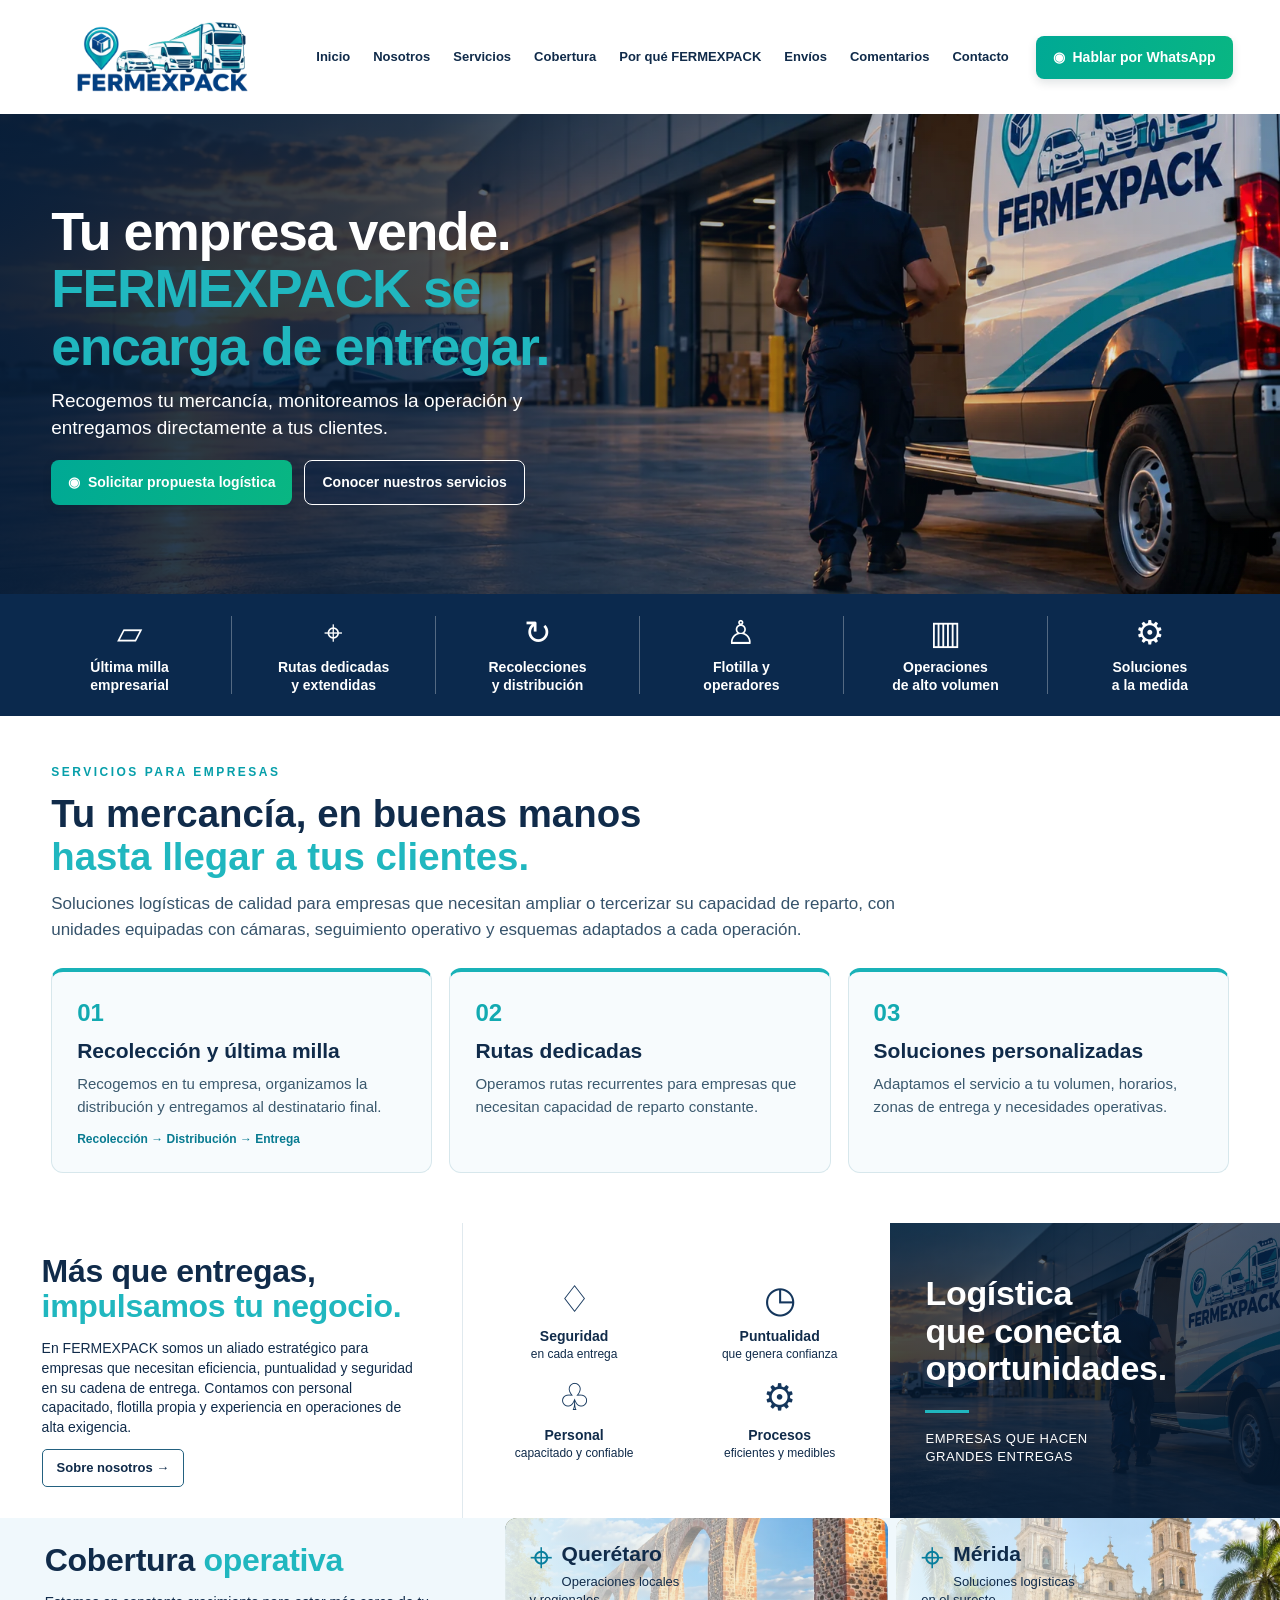
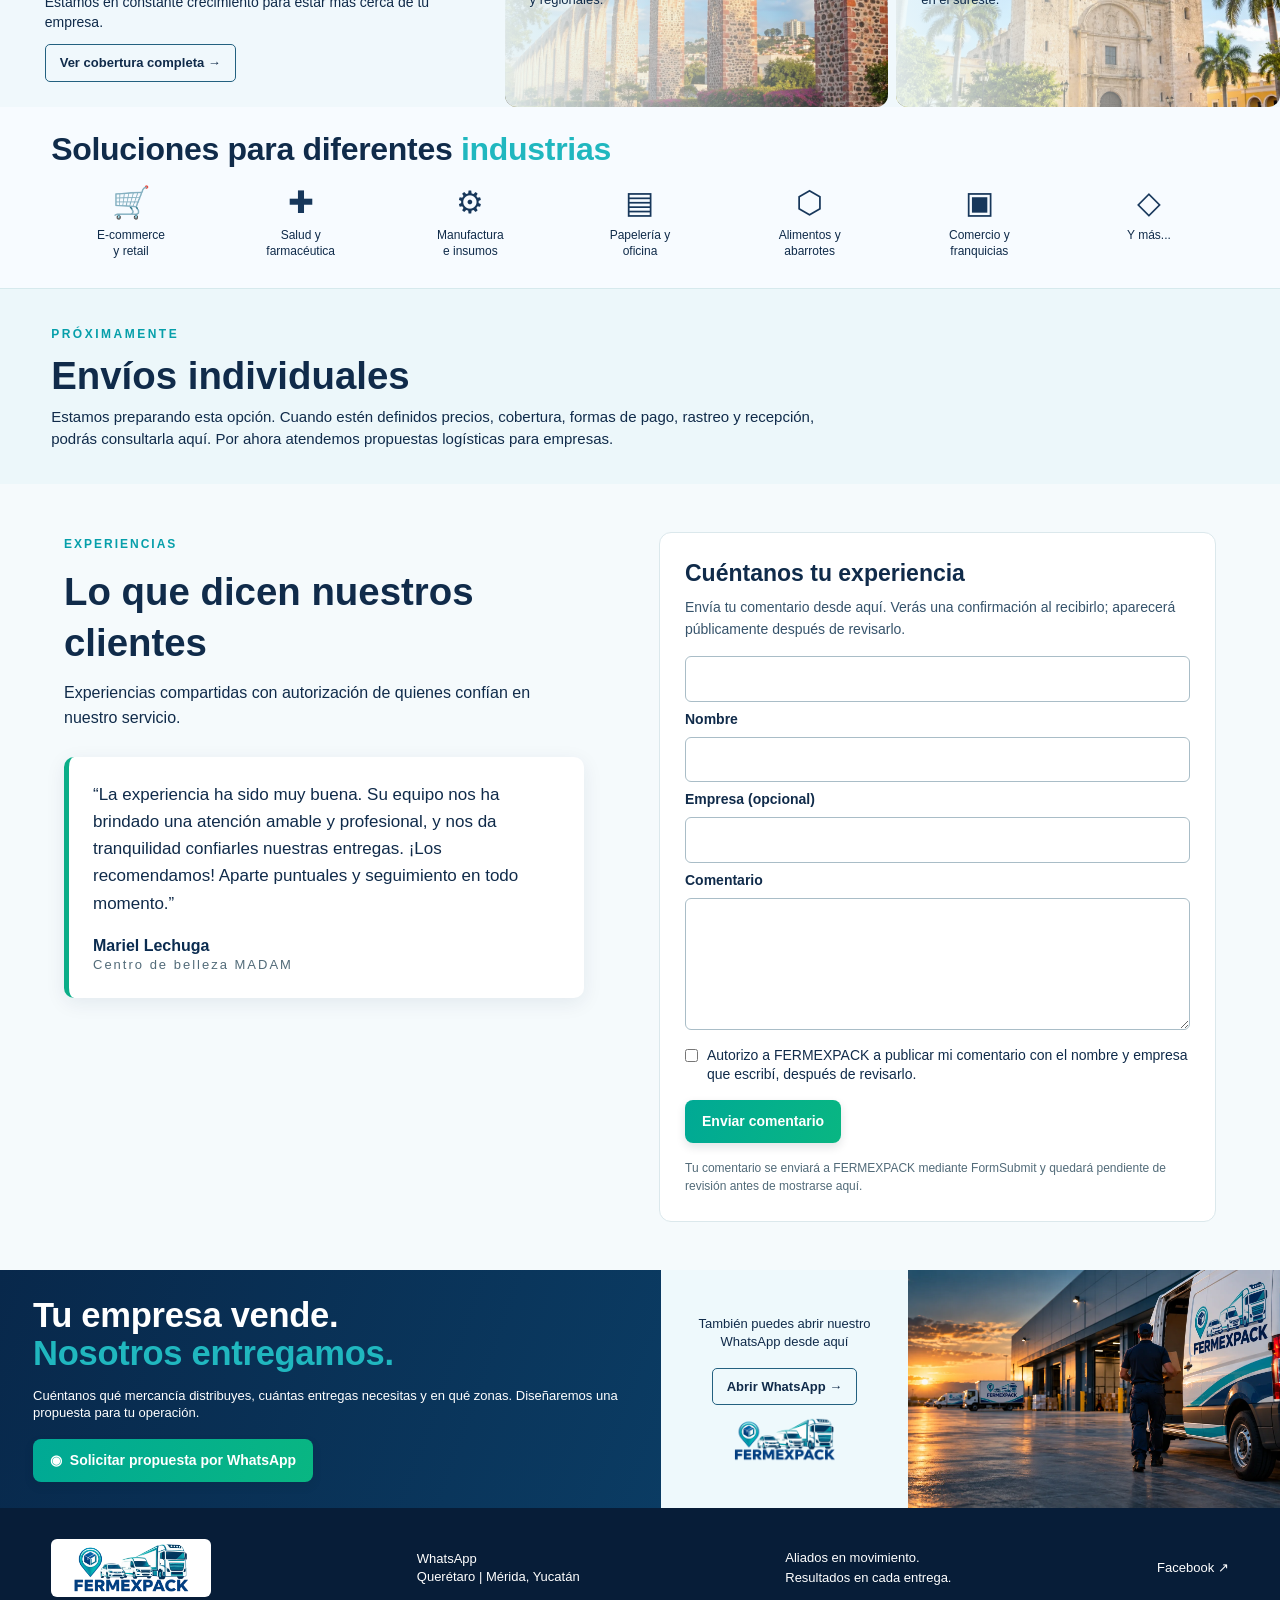
==== commit 0f002a09: "Submit comments directly with visible confirmation" ====
--- a/index.html
+++ b/index.html
@@ -10,7 +10,7 @@
 <section class="coverage" id="cobertura"><div class="coverage-intro"><h2>Cobertura <em>operativa</em></h2><p>Estamos en constante crecimiento para estar más cerca de tu empresa.</p><a class="small-btn" href="#contacto">Ver cobertura completa →</a></div><article class="city qro"><span>⌖</span><h3>Querétaro</h3><p>Operaciones locales<br>y regionales.</p></article><article class="city mda"><span>⌖</span><h3>Mérida</h3><p>Soluciones logísticas<br>en el sureste.</p></article></section>
 <section class="industries"><h2>Soluciones para diferentes <em>industrias</em></h2><div class="industry-grid"><div><span>🛒</span>E-commerce<br>y retail</div><div><span>✚</span>Salud y<br>farmacéutica</div><div><span>⚙</span>Manufactura<br>e insumos</div><div><span>▤</span>Papelería y<br>oficina</div><div><span>⬡</span>Alimentos y<br>abarrotes</div><div><span>▣</span>Comercio y<br>franquicias</div><div><span>◇</span>Y más...</div></div></section>
 <section class="future" id="envios"><span>PRÓXIMAMENTE</span><h2>Envíos individuales</h2><p>Estamos preparando esta opción. Cuando estén definidos precios, cobertura, formas de pago, rastreo y recepción, podrás consultarla aquí. Por ahora atendemos propuestas logísticas para empresas.</p></section>
-<section class="reviews" id="comentarios"><div class="reviews-intro"><span>EXPERIENCIAS</span><h2>Lo que dicen nuestros clientes</h2><p>Experiencias compartidas con autorización de quienes confían en nuestro servicio.</p><blockquote class="review-quote"><p>“La experiencia ha sido muy buena. Su equipo nos ha brindado una atención amable y profesional, y nos da tranquilidad confiarles nuestras entregas. ¡Los recomendamos! Aparte puntuales y seguimiento en todo momento.”</p><div class="review-author">Mariel Lechuga <span>Centro de belleza MADAM</span></div></blockquote></div><div class="reviews-form"><h3>Cuéntanos tu experiencia</h3><p>Al terminar, se abrirá tu aplicación de correo para enviar el comentario. Aparecerá en la página después de que lo recibamos y revisemos.</p><form id="comment-form"><label for="review-name">Nombre</label><input id="review-name" name="nombre" required maxlength="80" autocomplete="name"><label for="review-company">Empresa (opcional)</label><input id="review-company" name="empresa" maxlength="100"><label for="review-message">Comentario</label><textarea id="review-message" name="comentario" required maxlength="1000" rows="5"></textarea><label class="review-consent"><input id="review-consent" type="checkbox" required> Autorizo a FERMEXPACK a publicar mi comentario con el nombre y empresa que escribí, después de revisarlo.</label><button class="btn green" type="submit">Preparar correo con mi comentario</button><p class="review-note">Al pulsar el botón se abrirá tu aplicación de correo. Revisa el mensaje y presiona Enviar para hacérnoslo llegar.</p></form></div></section><section class="contact" id="contacto"><div class="contact-copy"><h2>Tu empresa vende.<br><em>Nosotros entregamos.</em></h2><p>Cuéntanos qué mercancía distribuyes, cuántas entregas necesitas y en qué zonas. Diseñaremos una propuesta para tu operación.</p><a class="btn green" href="https://wa.me/message/UJFLVN4UNVBDH1" target="_blank" rel="noopener">◉ &nbsp;Solicitar propuesta por WhatsApp</a></div><div class="contact-card"><p>También puedes abrir nuestro WhatsApp desde aquí</p><a class="small-btn" href="https://wa.me/message/UJFLVN4UNVBDH1" target="_blank" rel="noopener">Abrir WhatsApp →</a><img src="logo.webp" alt="FERMEXPACK"></div><div class="contact-van" aria-hidden="true"></div></section>
+<section class="reviews" id="comentarios"><div class="reviews-intro"><span>EXPERIENCIAS</span><h2>Lo que dicen nuestros clientes</h2><p>Experiencias compartidas con autorización de quienes confían en nuestro servicio.</p><blockquote class="review-quote"><p>“La experiencia ha sido muy buena. Su equipo nos ha brindado una atención amable y profesional, y nos da tranquilidad confiarles nuestras entregas. ¡Los recomendamos! Aparte puntuales y seguimiento en todo momento.”</p><div class="review-author">Mariel Lechuga <span>Centro de belleza MADAM</span></div></blockquote></div><div class="reviews-form"><h3>Cuéntanos tu experiencia</h3><p>Envía tu comentario desde aquí. Verás una confirmación al recibirlo; aparecerá públicamente después de revisarlo.</p><form id="comment-form" action="https://formsubmit.co/fermexpack@gmail.com" method="POST"><input type="hidden" name="_subject" value="Nuevo comentario en FERMEXPACK"><input type="text" name="_honey" tabindex="-1" autocomplete="off" aria-hidden="true" class="review-honey"><label for="review-name">Nombre</label><input id="review-name" name="nombre" required maxlength="80" autocomplete="name"><label for="review-company">Empresa (opcional)</label><input id="review-company" name="empresa" maxlength="100"><label for="review-message">Comentario</label><textarea id="review-message" name="comentario" required maxlength="1000" rows="5"></textarea><label class="review-consent"><input id="review-consent" name="autoriza_publicacion" value="Sí" type="checkbox" required> Autorizo a FERMEXPACK a publicar mi comentario con el nombre y empresa que escribí, después de revisarlo.</label><button class="btn green" type="submit">Enviar comentario</button><p id="review-status" class="review-status" role="status" aria-live="polite"></p><p class="review-note">Tu comentario se enviará a FERMEXPACK mediante FormSubmit y quedará pendiente de revisión antes de mostrarse aquí.</p></form></div></section><section class="contact" id="contacto"><div class="contact-copy"><h2>Tu empresa vende.<br><em>Nosotros entregamos.</em></h2><p>Cuéntanos qué mercancía distribuyes, cuántas entregas necesitas y en qué zonas. Diseñaremos una propuesta para tu operación.</p><a class="btn green" href="https://wa.me/message/UJFLVN4UNVBDH1" target="_blank" rel="noopener">◉ &nbsp;Solicitar propuesta por WhatsApp</a></div><div class="contact-card"><p>También puedes abrir nuestro WhatsApp desde aquí</p><a class="small-btn" href="https://wa.me/message/UJFLVN4UNVBDH1" target="_blank" rel="noopener">Abrir WhatsApp →</a><img src="logo.webp" alt="FERMEXPACK"></div><div class="contact-van" aria-hidden="true"></div></section>
 </main>
 <footer><img src="logo.webp" alt="FERMEXPACK"><div><a href="https://wa.me/message/UJFLVN4UNVBDH1" target="_blank" rel="noopener">WhatsApp</a><br>Querétaro | Mérida, Yucatán</div><p>Aliados en movimiento.<br>Resultados en cada entrega.</p><a href="https://www.facebook.com/share/1Puuy7HUQY/?mibextid=wwXIfr" target="_blank" rel="noopener">Facebook ↗</a></footer>
-<script>document.getElementById('comment-form').addEventListener('submit',function(event){event.preventDefault();if(!this.reportValidity())return;const name=document.getElementById('review-name').value.trim(),company=document.getElementById('review-company').value.trim(),message=document.getElementById('review-message').value.trim();if(!name||!message)return;const subject='Comentario para FERMEXPACK';const body='Nombre: '+name+'\nEmpresa: '+(company||'No indicada')+'\n\nComentario:\n'+message+'\n\nAutorizo la publicación de este comentario después de su revisión: Sí';window.location.href='mailto:fermexpack@gmail.com?subject='+encodeURIComponent(subject)+'&body='+encodeURIComponent(body);});</script></body></html>
+<script>document.getElementById('comment-form').addEventListener('submit',async function(event){event.preventDefault();if(!this.reportValidity())return;const status=document.getElementById('review-status'),button=this.querySelector('button[type="submit"]');button.disabled=true;button.textContent='Enviando...';status.textContent='Enviando tu comentario...';status.className='review-status';try{const response=await fetch('https://formsubmit.co/ajax/fermexpack@gmail.com',{method:'POST',body:new FormData(this),headers:{'Accept':'application/json'}});const result=await response.json();if(!response.ok||result.success===false||result.success==='false')throw new Error('No se pudo confirmar el envío');status.textContent='Comentario enviado. Gracias. Lo revisaremos antes de publicarlo.';status.className='review-status success';this.reset();}catch(error){status.textContent='No se pudo confirmar el envío. Intenta de nuevo más tarde.';status.className='review-status error';}finally{button.disabled=false;button.textContent='Enviar comentario';}});</script></body></html>
--- a/styles.css
+++ b/styles.css
@@ -5,3 +5,5 @@
 .hero-copy{max-width:700px}.hero h1{font-size:clamp(41px,4.2vw,63px);line-height:1.07}.hero p{max-width:570px;font-size:19px}.modalities{padding:44px 4% 50px;background:#fff}.modalities-heading{max-width:860px;margin-bottom:24px}.modalities-heading span,.future>span{font-size:12px;font-weight:800;letter-spacing:2.5px;color:#069faa}.modalities h2,.future h2{font-size:clamp(29px,3vw,41px);line-height:1.12;margin:10px 0 13px}.modalities-heading p{font-size:17px;line-height:1.55;color:#36536b}.mode-grid{display:grid;grid-template-columns:repeat(3,1fr);gap:17px}.mode-grid article{min-height:200px;padding:25px;border:1px solid #d7e7ec;border-top:4px solid #19b2b8;border-radius:12px;background:#f7fbfd}.mode-grid b{font-size:24px;color:#13aab1}.mode-grid h3{font-size:21px;margin:8px 0}.mode-grid p{font-size:15px;line-height:1.48;color:#3b596e}.flow{font-size:12px;font-weight:700;color:#087b91;margin-top:13px}.future{padding:33px 4%;background:#ecf7fa;border-top:1px solid #d6e9ed}.future p{font-size:15px;line-height:1.5;max-width:800px}.future h2{margin-bottom:9px}@media(max-width:760px){.hero-copy{max-width:none}.hero h1{font-size:clamp(37px,9vw,45px)}.hero p{font-size:16px}.modalities{padding:35px 6%}.mode-grid{grid-template-columns:1fr}.mode-grid article{min-height:0}.future{padding:32px 6%}}
 
 .reviews{display:grid;grid-template-columns:1fr 1fr;gap:38px;padding:48px 5%;background:#f5fafc}.reviews-intro{max-width:520px}.reviews-intro span{font-size:12px;font-weight:800;letter-spacing:2px;color:#069faa}.reviews h2{font-size:clamp(29px,3vw,40px);margin:12px 0}.reviews p{line-height:1.55}.reviews-form{background:#fff;border:1px solid #dbe8ec;border-radius:12px;padding:25px}.reviews-form h3{font-size:23px;margin-bottom:8px}.reviews-form>p{font-size:14px;color:#36536b;margin-bottom:16px}.reviews-form form{display:flex;flex-direction:column;gap:8px}.reviews-form label{font-size:14px;font-weight:700}.reviews-form input:not([type=checkbox]),.reviews-form textarea{width:100%;padding:11px;border:1px solid #a9bdc7;border-radius:6px;font:inherit}.review-consent{display:flex;gap:9px;align-items:flex-start;margin:8px 0;font-weight:400!important}.review-consent input{margin:3px 0 0;flex:none}.reviews-form button{border:0;cursor:pointer;align-self:flex-start}.review-note{font-size:12px;color:#526b79}@media(max-width:760px){.reviews{grid-template-columns:1fr;gap:20px;padding:35px 6%}.reviews-form{padding:20px}}
+
+.review-quote{margin:26px 0 0;padding:24px;border-left:5px solid #0bae88;border-radius:10px;background:#fff;box-shadow:0 5px 20px #0b2c5014}.review-quote p{font-size:17px;line-height:1.6}.review-author{margin-top:18px;font-weight:700;color:#0b2c50}.review-author span{display:block;font-size:13px;font-weight:400;color:#526b79}
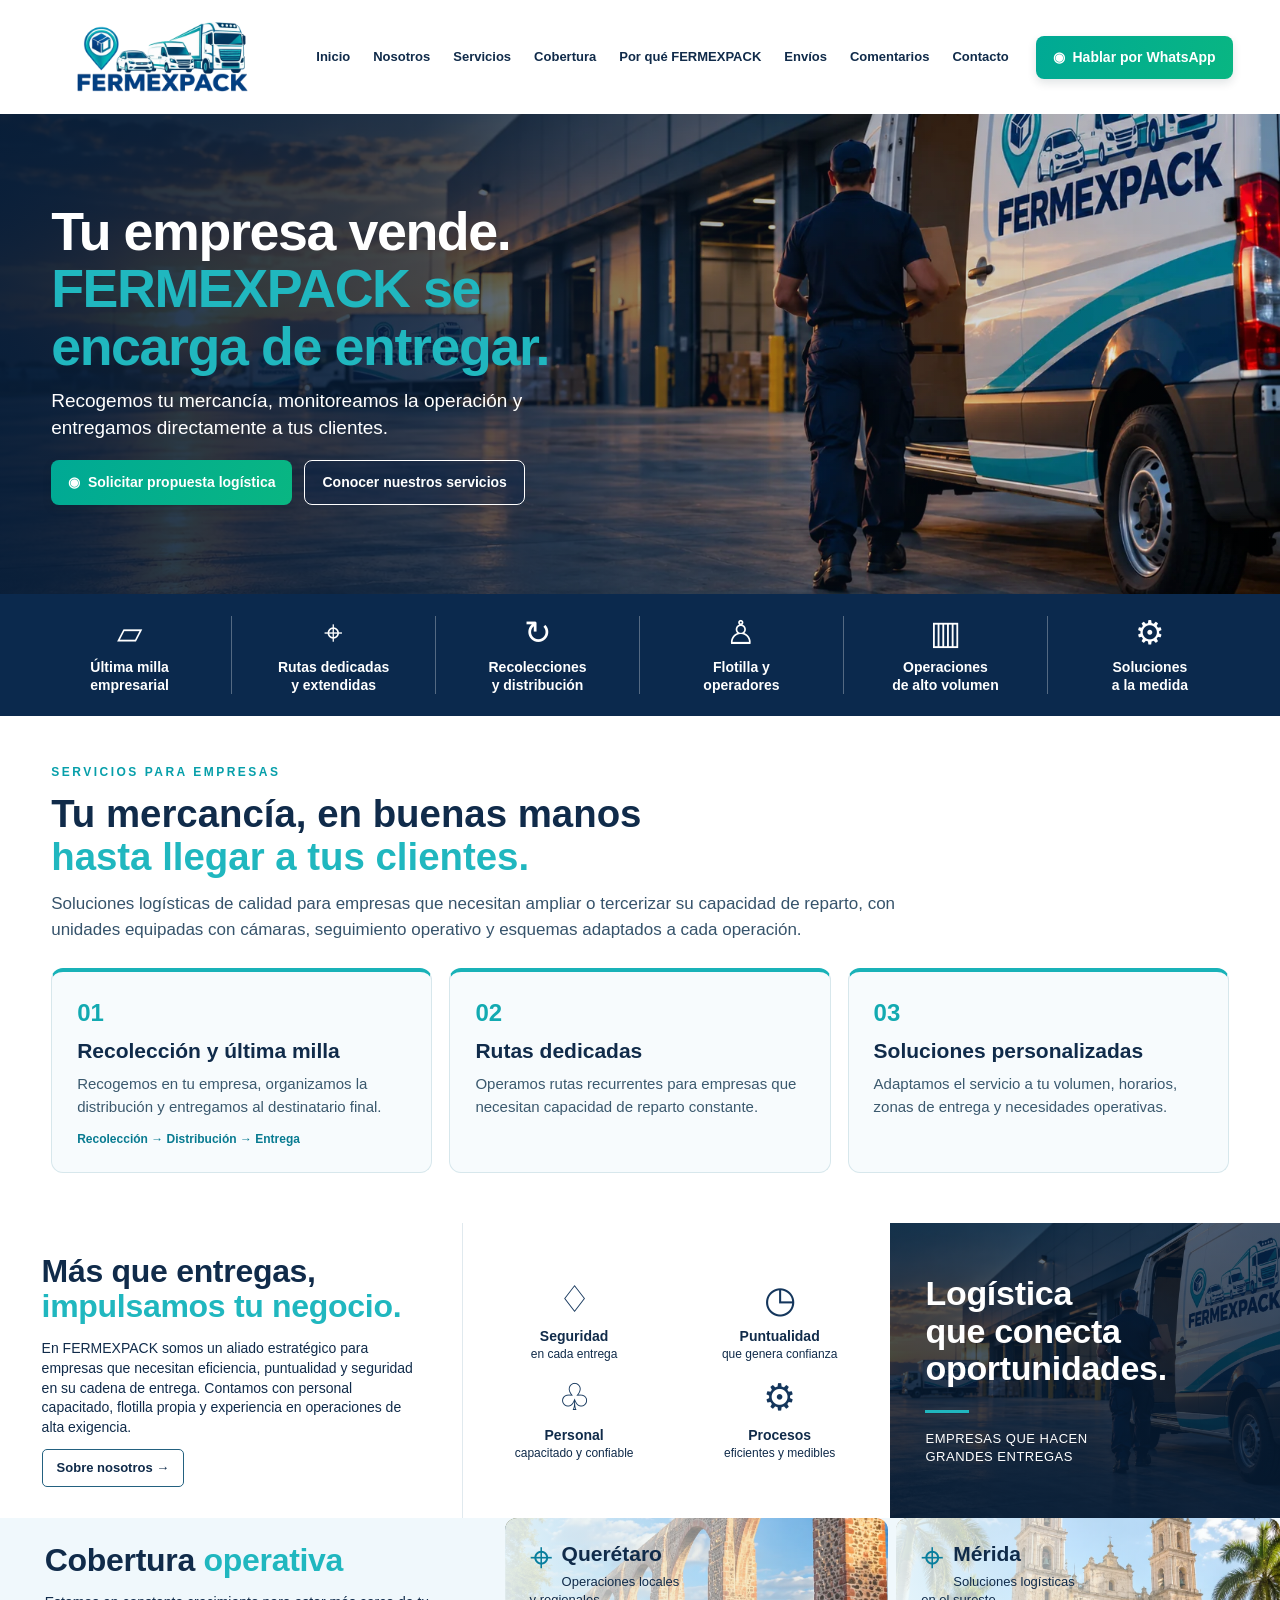
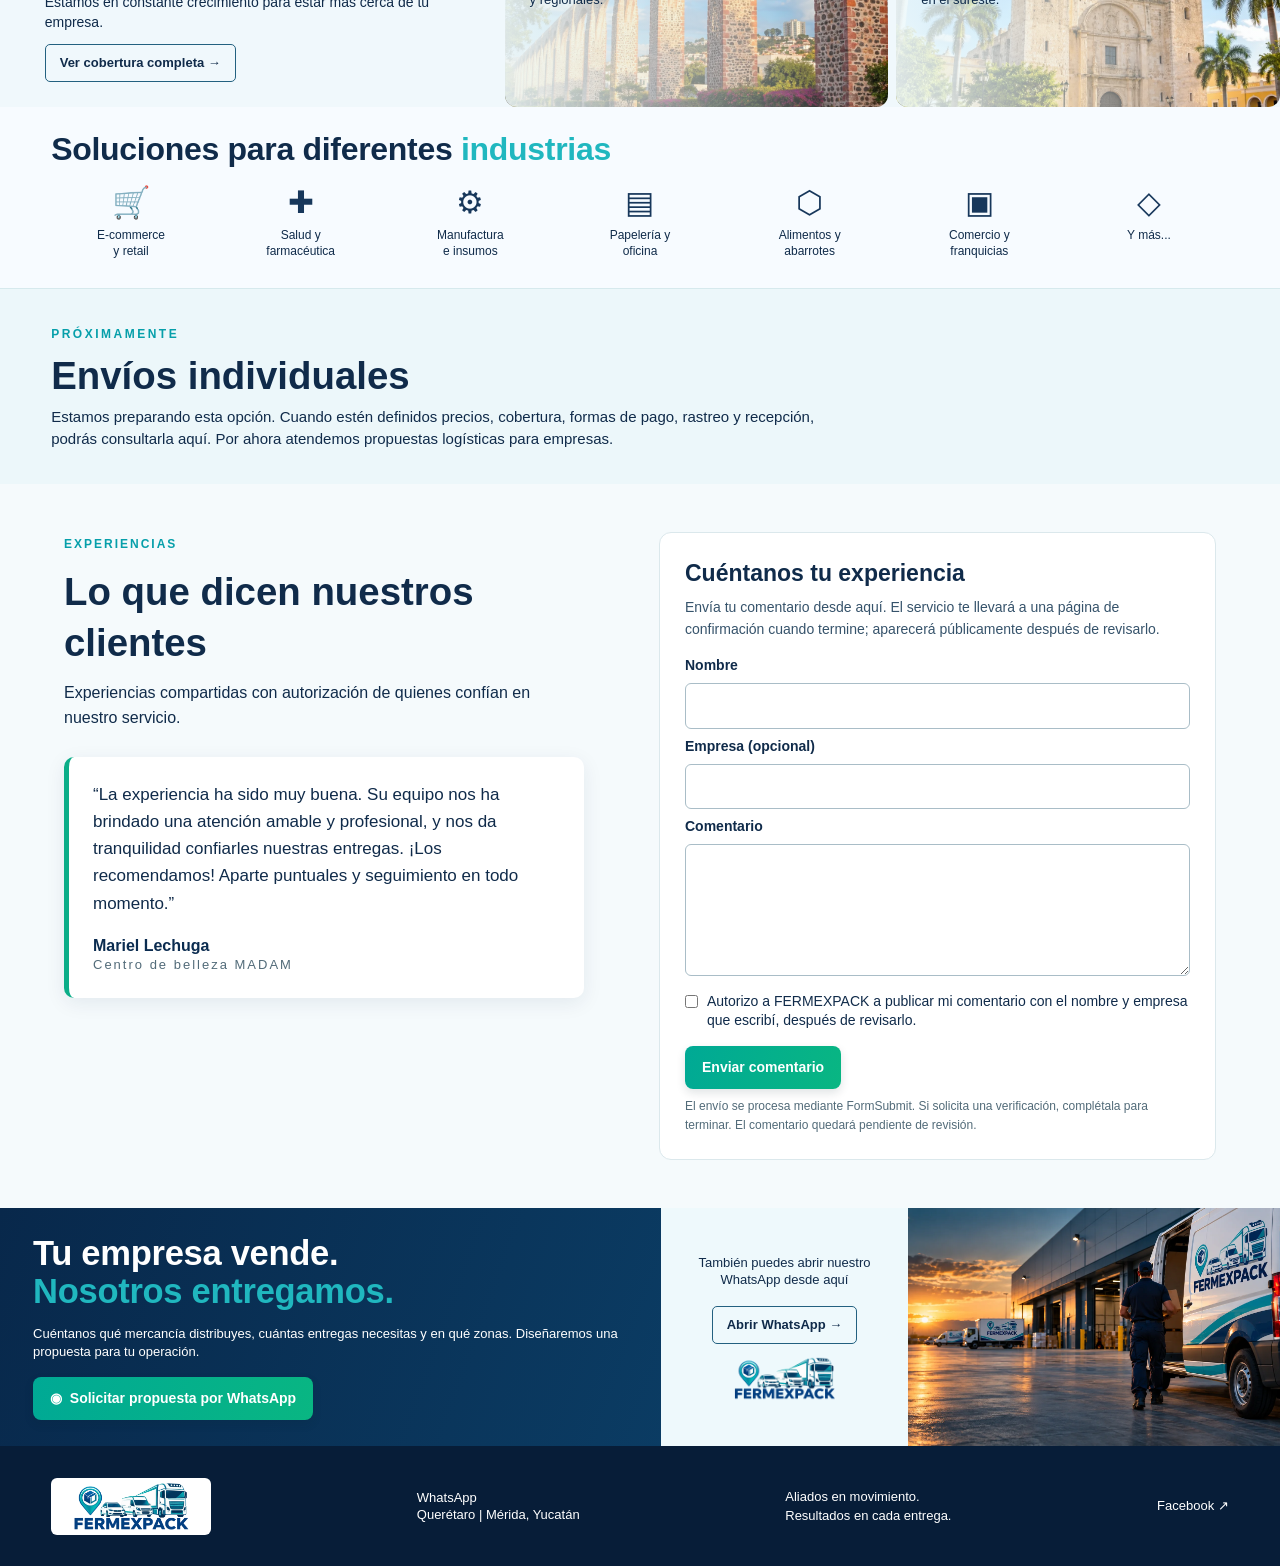
==== commit a22ea7d3: "Use confirmed form submission flow" ====
--- a/index.html
+++ b/index.html
@@ -10,7 +10,7 @@
 <section class="coverage" id="cobertura"><div class="coverage-intro"><h2>Cobertura <em>operativa</em></h2><p>Estamos en constante crecimiento para estar más cerca de tu empresa.</p><a class="small-btn" href="#contacto">Ver cobertura completa →</a></div><article class="city qro"><span>⌖</span><h3>Querétaro</h3><p>Operaciones locales<br>y regionales.</p></article><article class="city mda"><span>⌖</span><h3>Mérida</h3><p>Soluciones logísticas<br>en el sureste.</p></article></section>
 <section class="industries"><h2>Soluciones para diferentes <em>industrias</em></h2><div class="industry-grid"><div><span>🛒</span>E-commerce<br>y retail</div><div><span>✚</span>Salud y<br>farmacéutica</div><div><span>⚙</span>Manufactura<br>e insumos</div><div><span>▤</span>Papelería y<br>oficina</div><div><span>⬡</span>Alimentos y<br>abarrotes</div><div><span>▣</span>Comercio y<br>franquicias</div><div><span>◇</span>Y más...</div></div></section>
 <section class="future" id="envios"><span>PRÓXIMAMENTE</span><h2>Envíos individuales</h2><p>Estamos preparando esta opción. Cuando estén definidos precios, cobertura, formas de pago, rastreo y recepción, podrás consultarla aquí. Por ahora atendemos propuestas logísticas para empresas.</p></section>
-<section class="reviews" id="comentarios"><div class="reviews-intro"><span>EXPERIENCIAS</span><h2>Lo que dicen nuestros clientes</h2><p>Experiencias compartidas con autorización de quienes confían en nuestro servicio.</p><blockquote class="review-quote"><p>“La experiencia ha sido muy buena. Su equipo nos ha brindado una atención amable y profesional, y nos da tranquilidad confiarles nuestras entregas. ¡Los recomendamos! Aparte puntuales y seguimiento en todo momento.”</p><div class="review-author">Mariel Lechuga <span>Centro de belleza MADAM</span></div></blockquote></div><div class="reviews-form"><h3>Cuéntanos tu experiencia</h3><p>Envía tu comentario desde aquí. Verás una confirmación al recibirlo; aparecerá públicamente después de revisarlo.</p><form id="comment-form" action="https://formsubmit.co/fermexpack@gmail.com" method="POST"><input type="hidden" name="_subject" value="Nuevo comentario en FERMEXPACK"><input type="text" name="_honey" tabindex="-1" autocomplete="off" aria-hidden="true" class="review-honey"><label for="review-name">Nombre</label><input id="review-name" name="nombre" required maxlength="80" autocomplete="name"><label for="review-company">Empresa (opcional)</label><input id="review-company" name="empresa" maxlength="100"><label for="review-message">Comentario</label><textarea id="review-message" name="comentario" required maxlength="1000" rows="5"></textarea><label class="review-consent"><input id="review-consent" name="autoriza_publicacion" value="Sí" type="checkbox" required> Autorizo a FERMEXPACK a publicar mi comentario con el nombre y empresa que escribí, después de revisarlo.</label><button class="btn green" type="submit">Enviar comentario</button><p id="review-status" class="review-status" role="status" aria-live="polite"></p><p class="review-note">Tu comentario se enviará a FERMEXPACK mediante FormSubmit y quedará pendiente de revisión antes de mostrarse aquí.</p></form></div></section><section class="contact" id="contacto"><div class="contact-copy"><h2>Tu empresa vende.<br><em>Nosotros entregamos.</em></h2><p>Cuéntanos qué mercancía distribuyes, cuántas entregas necesitas y en qué zonas. Diseñaremos una propuesta para tu operación.</p><a class="btn green" href="https://wa.me/message/UJFLVN4UNVBDH1" target="_blank" rel="noopener">◉ &nbsp;Solicitar propuesta por WhatsApp</a></div><div class="contact-card"><p>También puedes abrir nuestro WhatsApp desde aquí</p><a class="small-btn" href="https://wa.me/message/UJFLVN4UNVBDH1" target="_blank" rel="noopener">Abrir WhatsApp →</a><img src="logo.webp" alt="FERMEXPACK"></div><div class="contact-van" aria-hidden="true"></div></section>
+<section class="reviews" id="comentarios"><div class="reviews-intro"><span>EXPERIENCIAS</span><h2>Lo que dicen nuestros clientes</h2><p>Experiencias compartidas con autorización de quienes confían en nuestro servicio.</p><blockquote class="review-quote"><p>“La experiencia ha sido muy buena. Su equipo nos ha brindado una atención amable y profesional, y nos da tranquilidad confiarles nuestras entregas. ¡Los recomendamos! Aparte puntuales y seguimiento en todo momento.”</p><div class="review-author">Mariel Lechuga <span>Centro de belleza MADAM</span></div></blockquote></div><div class="reviews-form"><h3>Cuéntanos tu experiencia</h3><p>Envía tu comentario desde aquí. El servicio te llevará a una página de confirmación cuando termine; aparecerá públicamente después de revisarlo.</p><form id="comment-form" action="https://formsubmit.co/fermexpack@gmail.com" method="POST"><input type="hidden" name="_subject" value="Nuevo comentario en FERMEXPACK"><input type="hidden" name="_next" value="https://fermexpack-web.pages.dev/comentario-enviado.html"><input type="text" name="_honey" tabindex="-1" autocomplete="off" aria-hidden="true" class="review-honey"><label for="review-name">Nombre</label><input id="review-name" name="nombre" required maxlength="80" autocomplete="name"><label for="review-company">Empresa (opcional)</label><input id="review-company" name="empresa" maxlength="100"><label for="review-message">Comentario</label><textarea id="review-message" name="comentario" required maxlength="1000" rows="5"></textarea><label class="review-consent"><input id="review-consent" name="autoriza_publicacion" value="Sí" type="checkbox" required> Autorizo a FERMEXPACK a publicar mi comentario con el nombre y empresa que escribí, después de revisarlo.</label><button class="btn green" type="submit">Enviar comentario</button><p class="review-note">El envío se procesa mediante FormSubmit. Si solicita una verificación, complétala para terminar. El comentario quedará pendiente de revisión.</p></form></div></section><section class="contact" id="contacto"><div class="contact-copy"><h2>Tu empresa vende.<br><em>Nosotros entregamos.</em></h2><p>Cuéntanos qué mercancía distribuyes, cuántas entregas necesitas y en qué zonas. Diseñaremos una propuesta para tu operación.</p><a class="btn green" href="https://wa.me/message/UJFLVN4UNVBDH1" target="_blank" rel="noopener">◉ &nbsp;Solicitar propuesta por WhatsApp</a></div><div class="contact-card"><p>También puedes abrir nuestro WhatsApp desde aquí</p><a class="small-btn" href="https://wa.me/message/UJFLVN4UNVBDH1" target="_blank" rel="noopener">Abrir WhatsApp →</a><img src="logo.webp" alt="FERMEXPACK"></div><div class="contact-van" aria-hidden="true"></div></section>
 </main>
 <footer><img src="logo.webp" alt="FERMEXPACK"><div><a href="https://wa.me/message/UJFLVN4UNVBDH1" target="_blank" rel="noopener">WhatsApp</a><br>Querétaro | Mérida, Yucatán</div><p>Aliados en movimiento.<br>Resultados en cada entrega.</p><a href="https://www.facebook.com/share/1Puuy7HUQY/?mibextid=wwXIfr" target="_blank" rel="noopener">Facebook ↗</a></footer>
-<script>document.getElementById('comment-form').addEventListener('submit',async function(event){event.preventDefault();if(!this.reportValidity())return;const status=document.getElementById('review-status'),button=this.querySelector('button[type="submit"]');button.disabled=true;button.textContent='Enviando...';status.textContent='Enviando tu comentario...';status.className='review-status';try{const response=await fetch('https://formsubmit.co/ajax/fermexpack@gmail.com',{method:'POST',body:new FormData(this),headers:{'Accept':'application/json'}});const result=await response.json();if(!response.ok||result.success===false||result.success==='false')throw new Error('No se pudo confirmar el envío');status.textContent='Comentario enviado. Gracias. Lo revisaremos antes de publicarlo.';status.className='review-status success';this.reset();}catch(error){status.textContent='No se pudo confirmar el envío. Intenta de nuevo más tarde.';status.className='review-status error';}finally{button.disabled=false;button.textContent='Enviar comentario';}});</script></body></html>
+</body></html>
--- a/styles.css
+++ b/styles.css
@@ -7,3 +7,5 @@
 .reviews{display:grid;grid-template-columns:1fr 1fr;gap:38px;padding:48px 5%;background:#f5fafc}.reviews-intro{max-width:520px}.reviews-intro span{font-size:12px;font-weight:800;letter-spacing:2px;color:#069faa}.reviews h2{font-size:clamp(29px,3vw,40px);margin:12px 0}.reviews p{line-height:1.55}.reviews-form{background:#fff;border:1px solid #dbe8ec;border-radius:12px;padding:25px}.reviews-form h3{font-size:23px;margin-bottom:8px}.reviews-form>p{font-size:14px;color:#36536b;margin-bottom:16px}.reviews-form form{display:flex;flex-direction:column;gap:8px}.reviews-form label{font-size:14px;font-weight:700}.reviews-form input:not([type=checkbox]),.reviews-form textarea{width:100%;padding:11px;border:1px solid #a9bdc7;border-radius:6px;font:inherit}.review-consent{display:flex;gap:9px;align-items:flex-start;margin:8px 0;font-weight:400!important}.review-consent input{margin:3px 0 0;flex:none}.reviews-form button{border:0;cursor:pointer;align-self:flex-start}.review-note{font-size:12px;color:#526b79}@media(max-width:760px){.reviews{grid-template-columns:1fr;gap:20px;padding:35px 6%}.reviews-form{padding:20px}}
 
 .review-quote{margin:26px 0 0;padding:24px;border-left:5px solid #0bae88;border-radius:10px;background:#fff;box-shadow:0 5px 20px #0b2c5014}.review-quote p{font-size:17px;line-height:1.6}.review-author{margin-top:18px;font-weight:700;color:#0b2c50}.review-author span{display:block;font-size:13px;font-weight:400;color:#526b79}
+
+.review-honey{position:absolute!important;left:-9999px!important;width:1px!important;height:1px!important}.reviews-form button:disabled{opacity:.65;cursor:wait}.review-status{font-size:14px;font-weight:700;min-height:1.3em}.review-status.success{color:#087956}.review-status.error{color:#a43232}
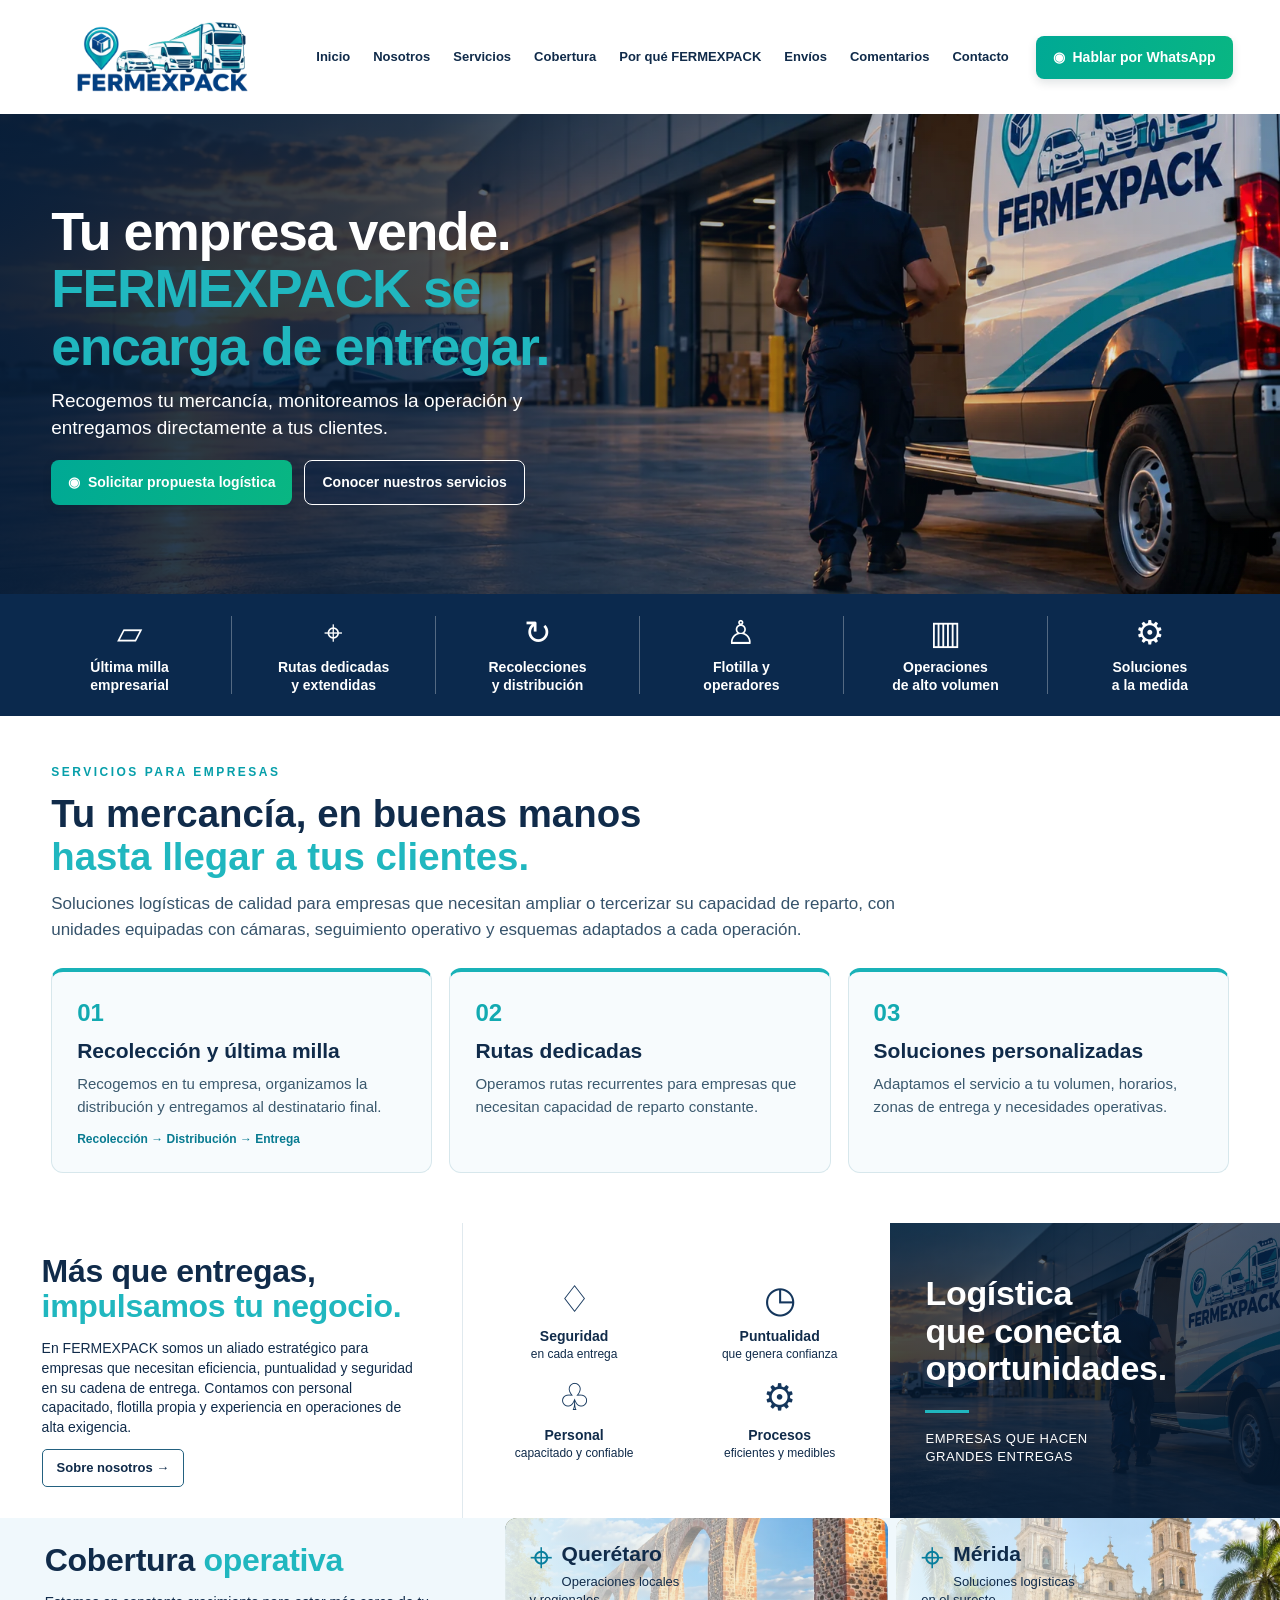
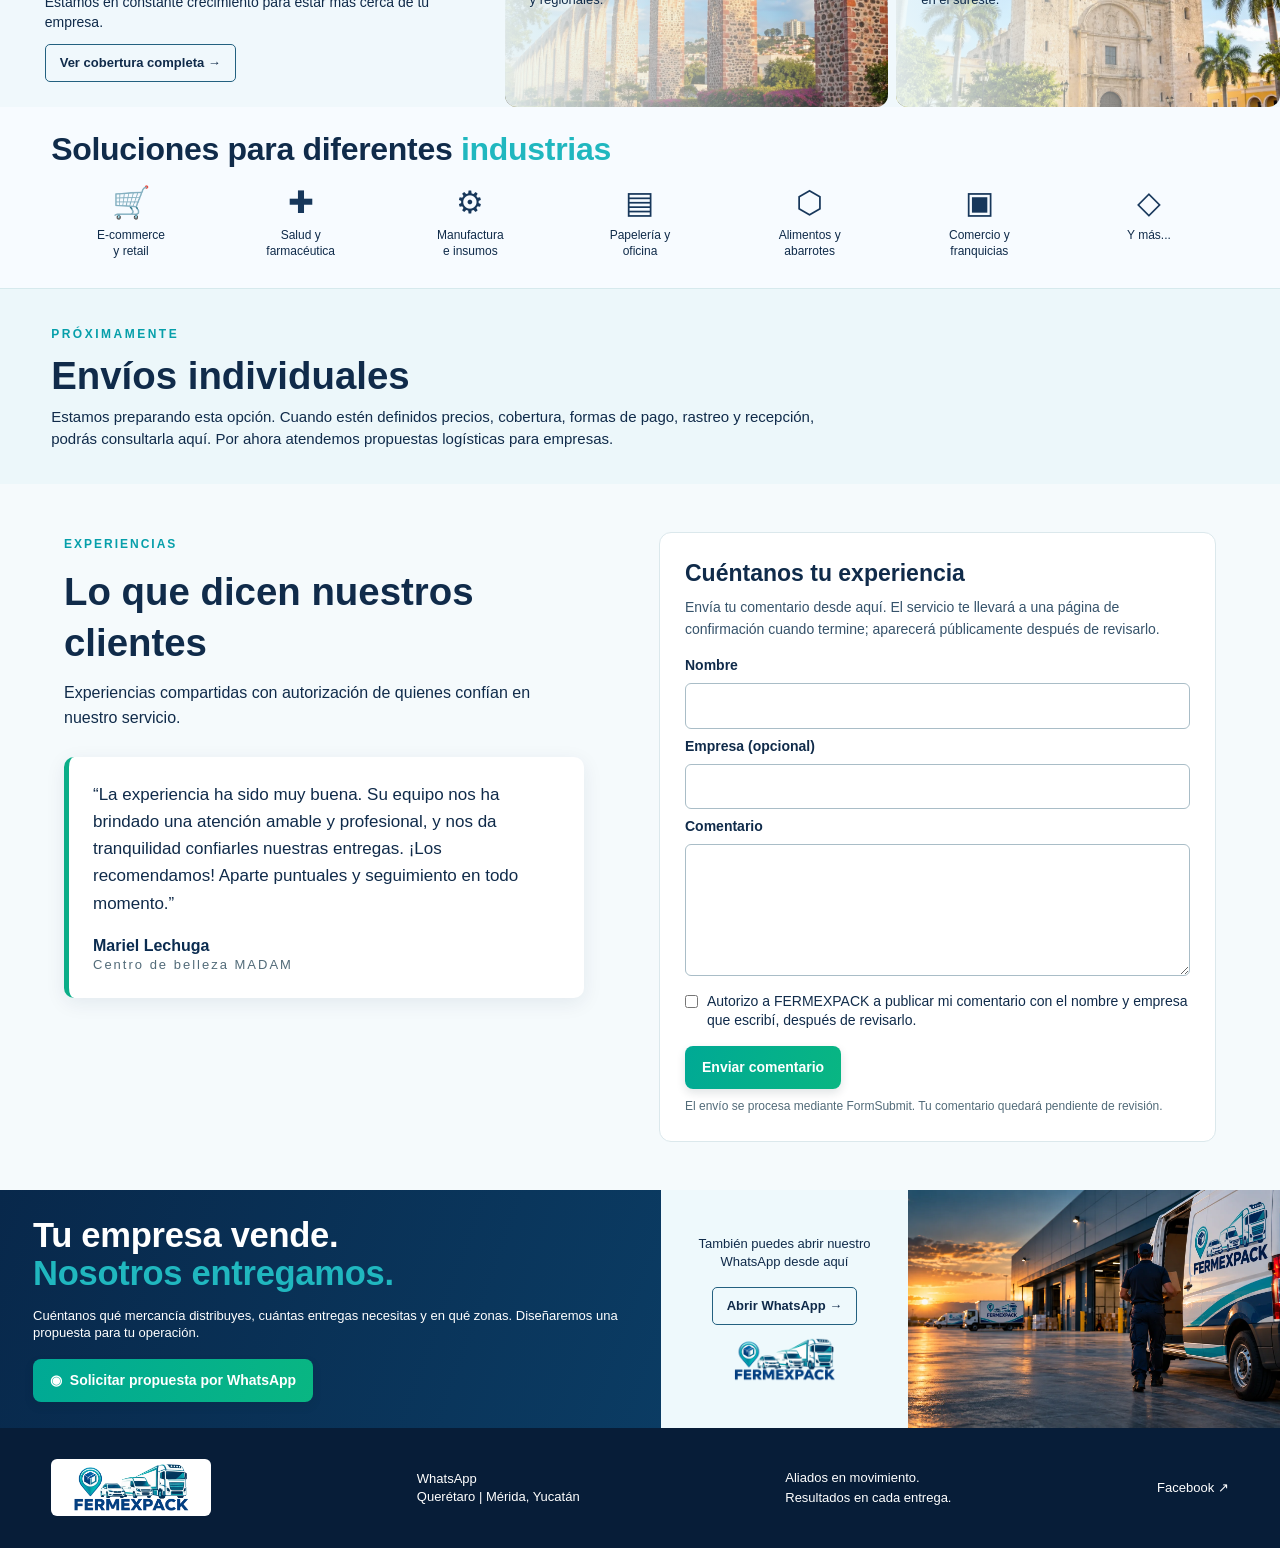
==== commit 02bcdc9e: "Simplify mobile comment submission with honeypot spam filter" ====
--- a/index.html
+++ b/index.html
@@ -10,7 +10,7 @@
 <section class="coverage" id="cobertura"><div class="coverage-intro"><h2>Cobertura <em>operativa</em></h2><p>Estamos en constante crecimiento para estar más cerca de tu empresa.</p><a class="small-btn" href="#contacto">Ver cobertura completa →</a></div><article class="city qro"><span>⌖</span><h3>Querétaro</h3><p>Operaciones locales<br>y regionales.</p></article><article class="city mda"><span>⌖</span><h3>Mérida</h3><p>Soluciones logísticas<br>en el sureste.</p></article></section>
 <section class="industries"><h2>Soluciones para diferentes <em>industrias</em></h2><div class="industry-grid"><div><span>🛒</span>E-commerce<br>y retail</div><div><span>✚</span>Salud y<br>farmacéutica</div><div><span>⚙</span>Manufactura<br>e insumos</div><div><span>▤</span>Papelería y<br>oficina</div><div><span>⬡</span>Alimentos y<br>abarrotes</div><div><span>▣</span>Comercio y<br>franquicias</div><div><span>◇</span>Y más...</div></div></section>
 <section class="future" id="envios"><span>PRÓXIMAMENTE</span><h2>Envíos individuales</h2><p>Estamos preparando esta opción. Cuando estén definidos precios, cobertura, formas de pago, rastreo y recepción, podrás consultarla aquí. Por ahora atendemos propuestas logísticas para empresas.</p></section>
-<section class="reviews" id="comentarios"><div class="reviews-intro"><span>EXPERIENCIAS</span><h2>Lo que dicen nuestros clientes</h2><p>Experiencias compartidas con autorización de quienes confían en nuestro servicio.</p><blockquote class="review-quote"><p>“La experiencia ha sido muy buena. Su equipo nos ha brindado una atención amable y profesional, y nos da tranquilidad confiarles nuestras entregas. ¡Los recomendamos! Aparte puntuales y seguimiento en todo momento.”</p><div class="review-author">Mariel Lechuga <span>Centro de belleza MADAM</span></div></blockquote></div><div class="reviews-form"><h3>Cuéntanos tu experiencia</h3><p>Envía tu comentario desde aquí. El servicio te llevará a una página de confirmación cuando termine; aparecerá públicamente después de revisarlo.</p><form id="comment-form" action="https://formsubmit.co/fermexpack@gmail.com" method="POST"><input type="hidden" name="_subject" value="Nuevo comentario en FERMEXPACK"><input type="hidden" name="_next" value="https://fermexpack-web.pages.dev/comentario-enviado.html"><input type="text" name="_honey" tabindex="-1" autocomplete="off" aria-hidden="true" class="review-honey"><label for="review-name">Nombre</label><input id="review-name" name="nombre" required maxlength="80" autocomplete="name"><label for="review-company">Empresa (opcional)</label><input id="review-company" name="empresa" maxlength="100"><label for="review-message">Comentario</label><textarea id="review-message" name="comentario" required maxlength="1000" rows="5"></textarea><label class="review-consent"><input id="review-consent" name="autoriza_publicacion" value="Sí" type="checkbox" required> Autorizo a FERMEXPACK a publicar mi comentario con el nombre y empresa que escribí, después de revisarlo.</label><button class="btn green" type="submit">Enviar comentario</button><p class="review-note">El envío se procesa mediante FormSubmit. Si solicita una verificación, complétala para terminar. El comentario quedará pendiente de revisión.</p></form></div></section><section class="contact" id="contacto"><div class="contact-copy"><h2>Tu empresa vende.<br><em>Nosotros entregamos.</em></h2><p>Cuéntanos qué mercancía distribuyes, cuántas entregas necesitas y en qué zonas. Diseñaremos una propuesta para tu operación.</p><a class="btn green" href="https://wa.me/message/UJFLVN4UNVBDH1" target="_blank" rel="noopener">◉ &nbsp;Solicitar propuesta por WhatsApp</a></div><div class="contact-card"><p>También puedes abrir nuestro WhatsApp desde aquí</p><a class="small-btn" href="https://wa.me/message/UJFLVN4UNVBDH1" target="_blank" rel="noopener">Abrir WhatsApp →</a><img src="logo.webp" alt="FERMEXPACK"></div><div class="contact-van" aria-hidden="true"></div></section>
+<section class="reviews" id="comentarios"><div class="reviews-intro"><span>EXPERIENCIAS</span><h2>Lo que dicen nuestros clientes</h2><p>Experiencias compartidas con autorización de quienes confían en nuestro servicio.</p><blockquote class="review-quote"><p>“La experiencia ha sido muy buena. Su equipo nos ha brindado una atención amable y profesional, y nos da tranquilidad confiarles nuestras entregas. ¡Los recomendamos! Aparte puntuales y seguimiento en todo momento.”</p><div class="review-author">Mariel Lechuga <span>Centro de belleza MADAM</span></div></blockquote></div><div class="reviews-form"><h3>Cuéntanos tu experiencia</h3><p>Envía tu comentario desde aquí. El servicio te llevará a una página de confirmación cuando termine; aparecerá públicamente después de revisarlo.</p><form id="comment-form" action="https://formsubmit.co/fermexpack@gmail.com" method="POST"><input type="hidden" name="_subject" value="Nuevo comentario en FERMEXPACK"><input type="hidden" name="_captcha" value="false"><input type="hidden" name="_next" value="https://fermexpack-web.pages.dev/comentario-enviado.html"><input type="text" name="_honey" tabindex="-1" autocomplete="off" aria-hidden="true" class="review-honey"><label for="review-name">Nombre</label><input id="review-name" name="nombre" required maxlength="80" autocomplete="name"><label for="review-company">Empresa (opcional)</label><input id="review-company" name="empresa" maxlength="100"><label for="review-message">Comentario</label><textarea id="review-message" name="comentario" required maxlength="1000" rows="5"></textarea><label class="review-consent"><input id="review-consent" name="autoriza_publicacion" value="Sí" type="checkbox" required> Autorizo a FERMEXPACK a publicar mi comentario con el nombre y empresa que escribí, después de revisarlo.</label><button class="btn green" type="submit">Enviar comentario</button><p class="review-note">El envío se procesa mediante FormSubmit. Tu comentario quedará pendiente de revisión.</p></form></div></section><section class="contact" id="contacto"><div class="contact-copy"><h2>Tu empresa vende.<br><em>Nosotros entregamos.</em></h2><p>Cuéntanos qué mercancía distribuyes, cuántas entregas necesitas y en qué zonas. Diseñaremos una propuesta para tu operación.</p><a class="btn green" href="https://wa.me/message/UJFLVN4UNVBDH1" target="_blank" rel="noopener">◉ &nbsp;Solicitar propuesta por WhatsApp</a></div><div class="contact-card"><p>También puedes abrir nuestro WhatsApp desde aquí</p><a class="small-btn" href="https://wa.me/message/UJFLVN4UNVBDH1" target="_blank" rel="noopener">Abrir WhatsApp →</a><img src="logo.webp" alt="FERMEXPACK"></div><div class="contact-van" aria-hidden="true"></div></section>
 </main>
 <footer><img src="logo.webp" alt="FERMEXPACK"><div><a href="https://wa.me/message/UJFLVN4UNVBDH1" target="_blank" rel="noopener">WhatsApp</a><br>Querétaro | Mérida, Yucatán</div><p>Aliados en movimiento.<br>Resultados en cada entrega.</p><a href="https://www.facebook.com/share/1Puuy7HUQY/?mibextid=wwXIfr" target="_blank" rel="noopener">Facebook ↗</a></footer>
 </body></html>
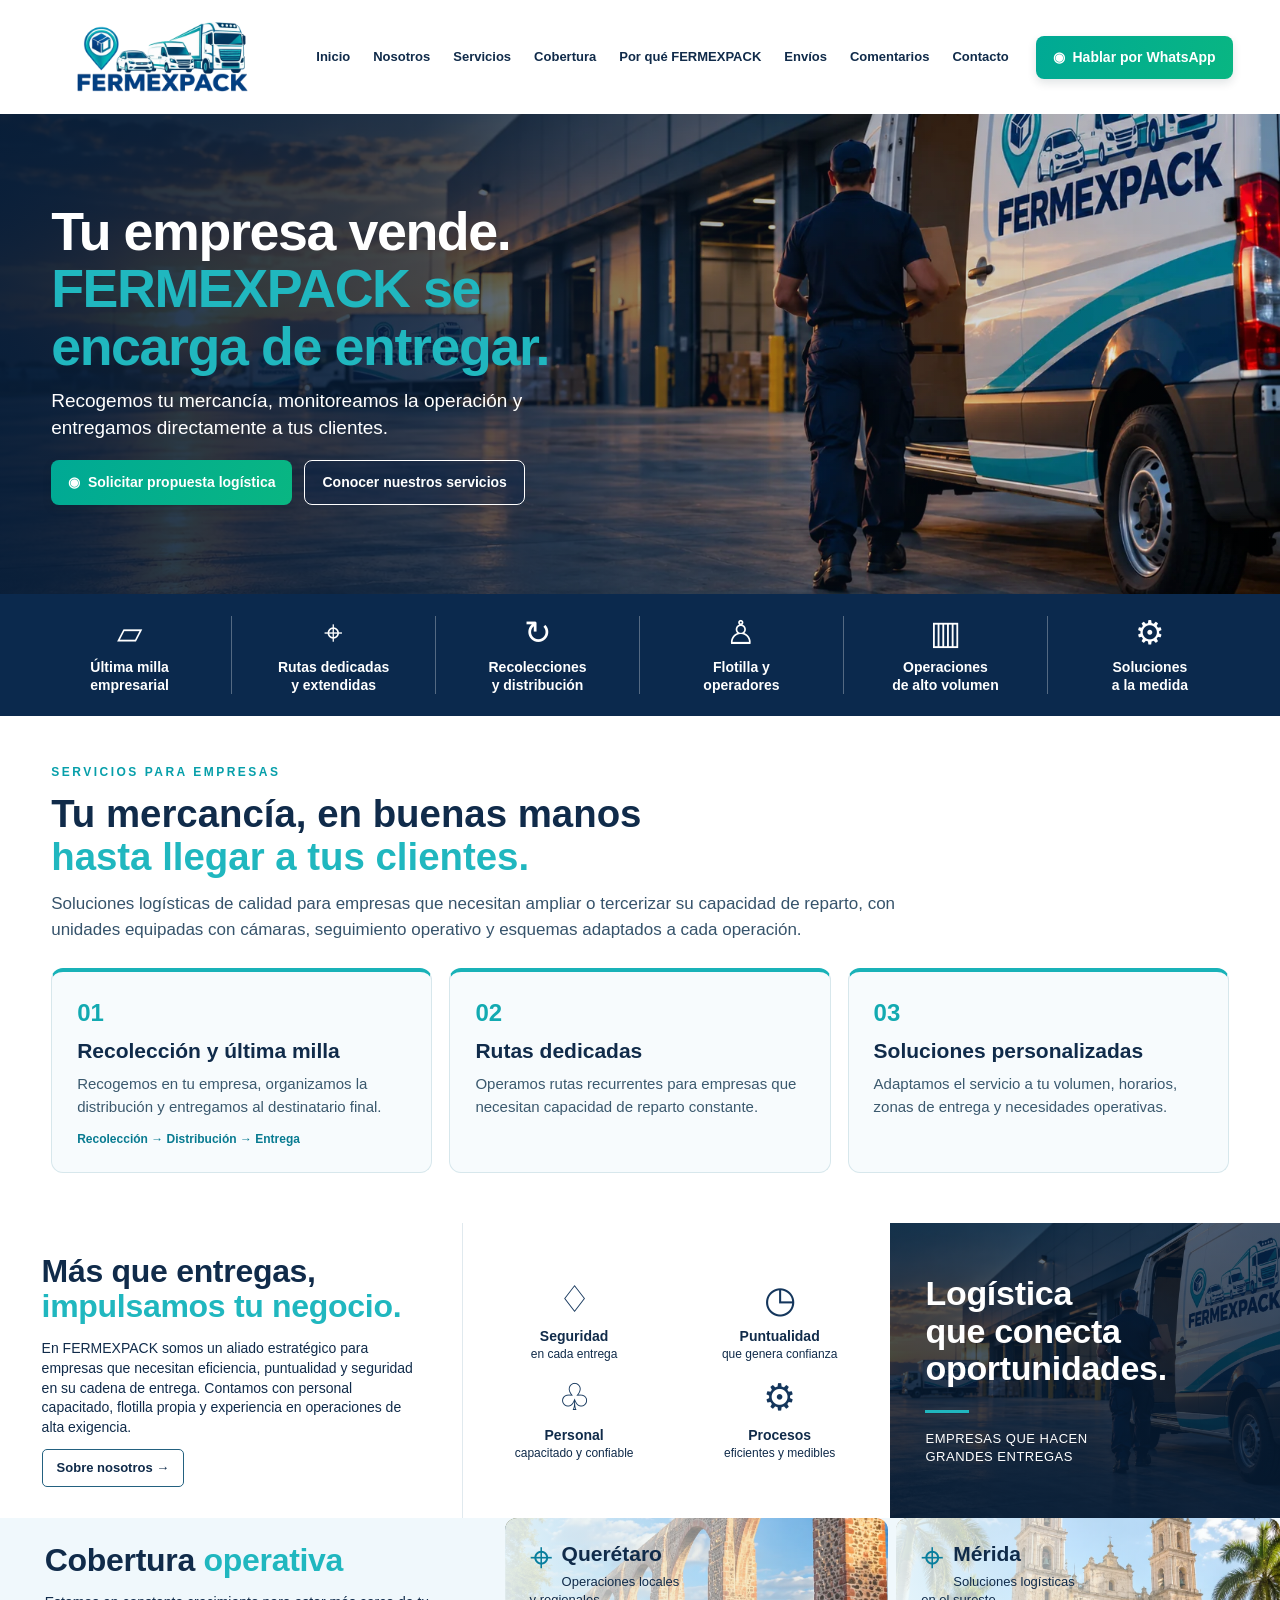
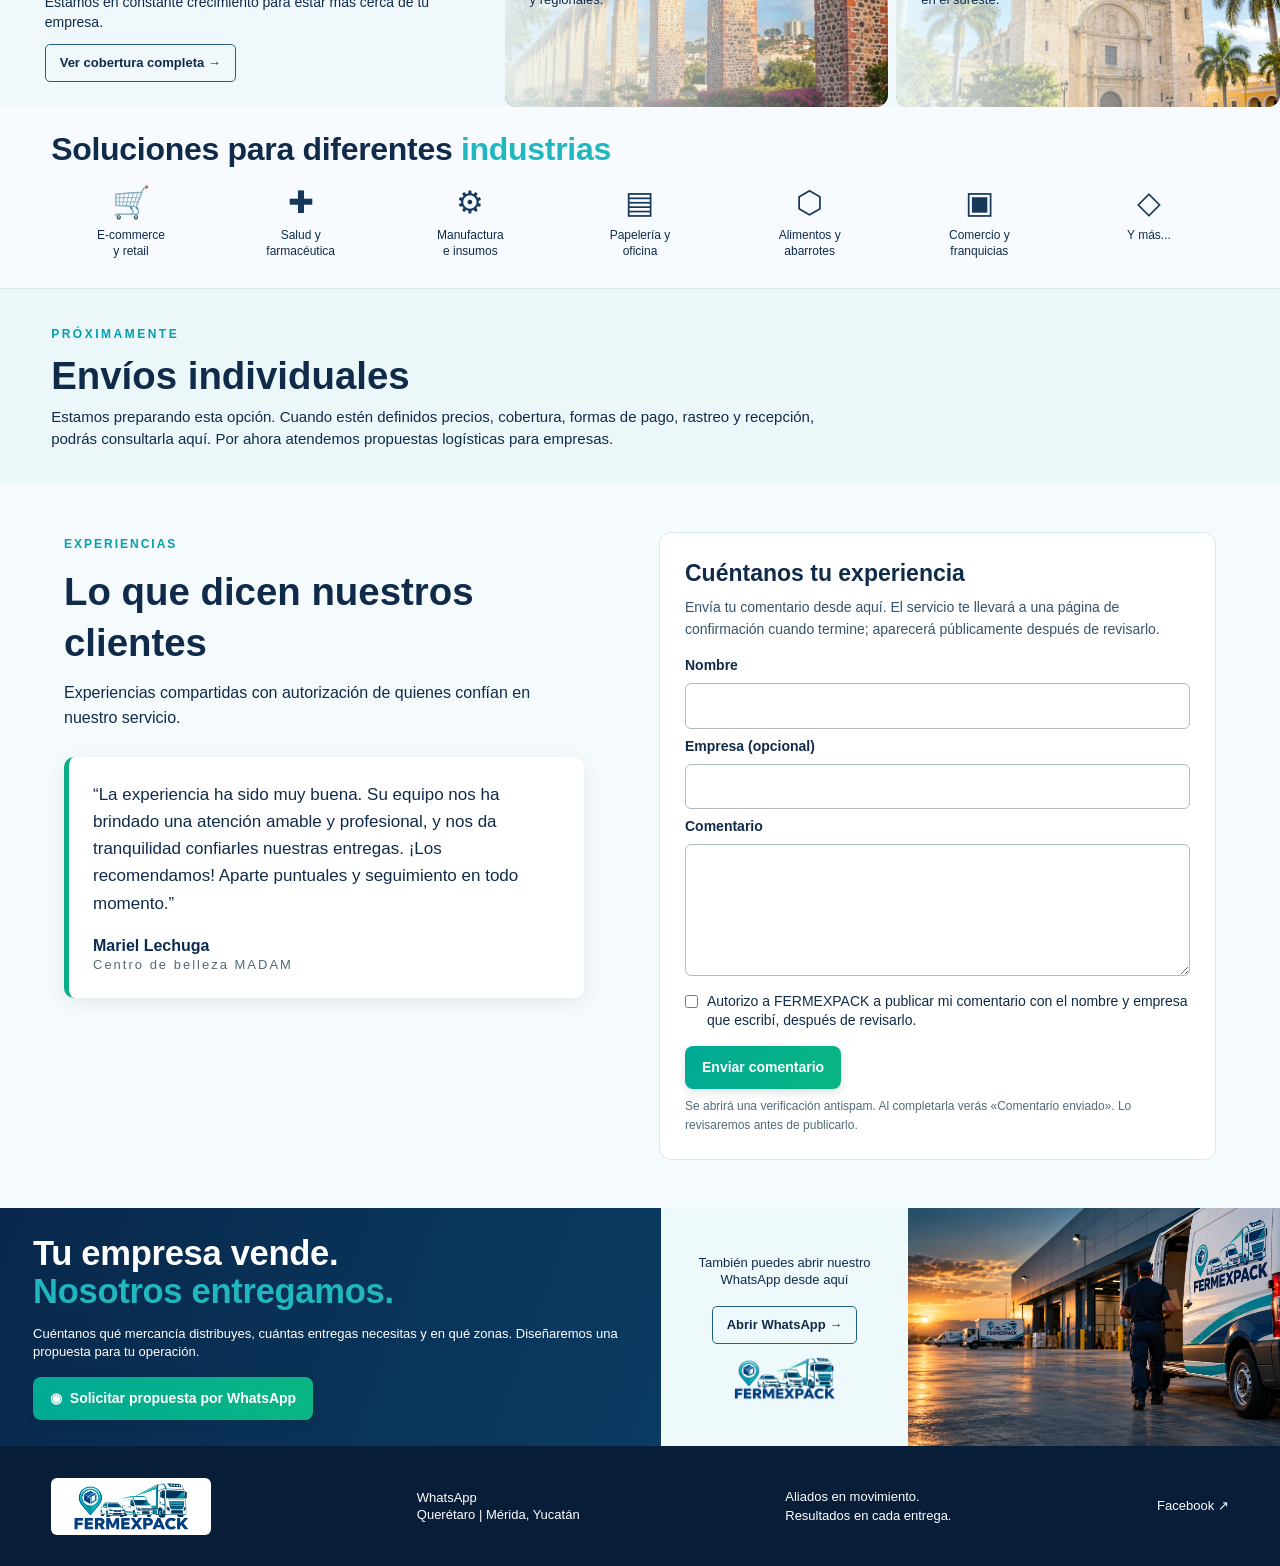
==== commit 2208821b: "Explain verified comment submission and moderation" ====
--- a/index.html
+++ b/index.html
@@ -10,7 +10,7 @@
 <section class="coverage" id="cobertura"><div class="coverage-intro"><h2>Cobertura <em>operativa</em></h2><p>Estamos en constante crecimiento para estar más cerca de tu empresa.</p><a class="small-btn" href="#contacto">Ver cobertura completa →</a></div><article class="city qro"><span>⌖</span><h3>Querétaro</h3><p>Operaciones locales<br>y regionales.</p></article><article class="city mda"><span>⌖</span><h3>Mérida</h3><p>Soluciones logísticas<br>en el sureste.</p></article></section>
 <section class="industries"><h2>Soluciones para diferentes <em>industrias</em></h2><div class="industry-grid"><div><span>🛒</span>E-commerce<br>y retail</div><div><span>✚</span>Salud y<br>farmacéutica</div><div><span>⚙</span>Manufactura<br>e insumos</div><div><span>▤</span>Papelería y<br>oficina</div><div><span>⬡</span>Alimentos y<br>abarrotes</div><div><span>▣</span>Comercio y<br>franquicias</div><div><span>◇</span>Y más...</div></div></section>
 <section class="future" id="envios"><span>PRÓXIMAMENTE</span><h2>Envíos individuales</h2><p>Estamos preparando esta opción. Cuando estén definidos precios, cobertura, formas de pago, rastreo y recepción, podrás consultarla aquí. Por ahora atendemos propuestas logísticas para empresas.</p></section>
-<section class="reviews" id="comentarios"><div class="reviews-intro"><span>EXPERIENCIAS</span><h2>Lo que dicen nuestros clientes</h2><p>Experiencias compartidas con autorización de quienes confían en nuestro servicio.</p><blockquote class="review-quote"><p>“La experiencia ha sido muy buena. Su equipo nos ha brindado una atención amable y profesional, y nos da tranquilidad confiarles nuestras entregas. ¡Los recomendamos! Aparte puntuales y seguimiento en todo momento.”</p><div class="review-author">Mariel Lechuga <span>Centro de belleza MADAM</span></div></blockquote></div><div class="reviews-form"><h3>Cuéntanos tu experiencia</h3><p>Envía tu comentario desde aquí. El servicio te llevará a una página de confirmación cuando termine; aparecerá públicamente después de revisarlo.</p><form id="comment-form" action="https://formsubmit.co/fermexpack@gmail.com" method="POST"><input type="hidden" name="_subject" value="Nuevo comentario en FERMEXPACK"><input type="hidden" name="_captcha" value="false"><input type="hidden" name="_next" value="https://fermexpack-web.pages.dev/comentario-enviado.html"><input type="text" name="_honey" tabindex="-1" autocomplete="off" aria-hidden="true" class="review-honey"><label for="review-name">Nombre</label><input id="review-name" name="nombre" required maxlength="80" autocomplete="name"><label for="review-company">Empresa (opcional)</label><input id="review-company" name="empresa" maxlength="100"><label for="review-message">Comentario</label><textarea id="review-message" name="comentario" required maxlength="1000" rows="5"></textarea><label class="review-consent"><input id="review-consent" name="autoriza_publicacion" value="Sí" type="checkbox" required> Autorizo a FERMEXPACK a publicar mi comentario con el nombre y empresa que escribí, después de revisarlo.</label><button class="btn green" type="submit">Enviar comentario</button><p class="review-note">El envío se procesa mediante FormSubmit. Tu comentario quedará pendiente de revisión.</p></form></div></section><section class="contact" id="contacto"><div class="contact-copy"><h2>Tu empresa vende.<br><em>Nosotros entregamos.</em></h2><p>Cuéntanos qué mercancía distribuyes, cuántas entregas necesitas y en qué zonas. Diseñaremos una propuesta para tu operación.</p><a class="btn green" href="https://wa.me/message/UJFLVN4UNVBDH1" target="_blank" rel="noopener">◉ &nbsp;Solicitar propuesta por WhatsApp</a></div><div class="contact-card"><p>También puedes abrir nuestro WhatsApp desde aquí</p><a class="small-btn" href="https://wa.me/message/UJFLVN4UNVBDH1" target="_blank" rel="noopener">Abrir WhatsApp →</a><img src="logo.webp" alt="FERMEXPACK"></div><div class="contact-van" aria-hidden="true"></div></section>
+<section class="reviews" id="comentarios"><div class="reviews-intro"><span>EXPERIENCIAS</span><h2>Lo que dicen nuestros clientes</h2><p>Experiencias compartidas con autorización de quienes confían en nuestro servicio.</p><blockquote class="review-quote"><p>“La experiencia ha sido muy buena. Su equipo nos ha brindado una atención amable y profesional, y nos da tranquilidad confiarles nuestras entregas. ¡Los recomendamos! Aparte puntuales y seguimiento en todo momento.”</p><div class="review-author">Mariel Lechuga <span>Centro de belleza MADAM</span></div></blockquote></div><div class="reviews-form"><h3>Cuéntanos tu experiencia</h3><p>Envía tu comentario desde aquí. El servicio te llevará a una página de confirmación cuando termine; aparecerá públicamente después de revisarlo.</p><form id="comment-form" action="https://formsubmit.co/fermexpack@gmail.com" method="POST"><input type="hidden" name="_subject" value="Nuevo comentario en FERMEXPACK"><input type="hidden" name="_next" value="https://fermexpack-web.pages.dev/comentario-enviado.html"><input type="text" name="_honey" tabindex="-1" autocomplete="off" aria-hidden="true" class="review-honey"><label for="review-name">Nombre</label><input id="review-name" name="nombre" required maxlength="80" autocomplete="name"><label for="review-company">Empresa (opcional)</label><input id="review-company" name="empresa" maxlength="100"><label for="review-message">Comentario</label><textarea id="review-message" name="comentario" required maxlength="1000" rows="5"></textarea><label class="review-consent"><input id="review-consent" name="autoriza_publicacion" value="Sí" type="checkbox" required> Autorizo a FERMEXPACK a publicar mi comentario con el nombre y empresa que escribí, después de revisarlo.</label><button class="btn green" type="submit">Enviar comentario</button><p class="review-note">Se abrirá una verificación antispam. Al completarla verás «Comentario enviado». Lo revisaremos antes de publicarlo.</p></form></div></section><section class="contact" id="contacto"><div class="contact-copy"><h2>Tu empresa vende.<br><em>Nosotros entregamos.</em></h2><p>Cuéntanos qué mercancía distribuyes, cuántas entregas necesitas y en qué zonas. Diseñaremos una propuesta para tu operación.</p><a class="btn green" href="https://wa.me/message/UJFLVN4UNVBDH1" target="_blank" rel="noopener">◉ &nbsp;Solicitar propuesta por WhatsApp</a></div><div class="contact-card"><p>También puedes abrir nuestro WhatsApp desde aquí</p><a class="small-btn" href="https://wa.me/message/UJFLVN4UNVBDH1" target="_blank" rel="noopener">Abrir WhatsApp →</a><img src="logo.webp" alt="FERMEXPACK"></div><div class="contact-van" aria-hidden="true"></div></section>
 </main>
 <footer><img src="logo.webp" alt="FERMEXPACK"><div><a href="https://wa.me/message/UJFLVN4UNVBDH1" target="_blank" rel="noopener">WhatsApp</a><br>Querétaro | Mérida, Yucatán</div><p>Aliados en movimiento.<br>Resultados en cada entrega.</p><a href="https://www.facebook.com/share/1Puuy7HUQY/?mibextid=wwXIfr" target="_blank" rel="noopener">Facebook ↗</a></footer>
 </body></html>
